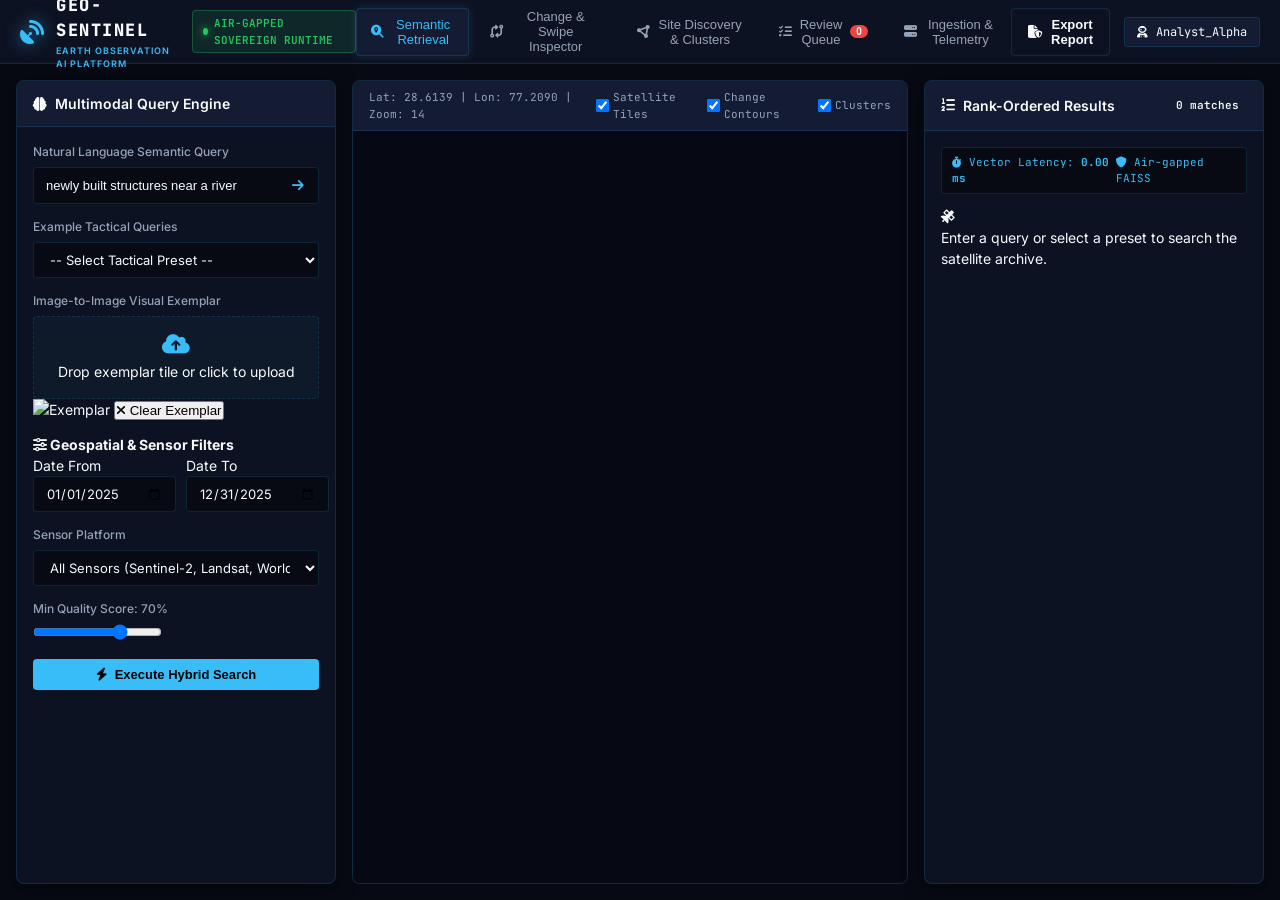
==== frontend/index.html @ 3ea92f7c "under preview" ====
<!DOCTYPE html>
<html lang="en">
<head>
    <meta charset="UTF-8">
    <meta name="viewport" content="width=device-width, initial-scale=1.0">
    <title>GEO-SENTINEL | Sovereign Geospatial Semantic Intelligence & Multi-Temporal Change Platform</title>
    
    <!-- Google Fonts -->
    <link rel="preconnect" href="https://fonts.googleapis.com">
    <link rel="preconnect" href="https://fonts.gstatic.com" crossorigin>
    <link href="https://fonts.googleapis.com/css2?family=Inter:wght@300;400;500;600;700;800&family=JetBrains+Mono:wght@400;500;600;700&display=swap" rel="stylesheet">
    
    <!-- Leaflet CSS -->
    <link rel="stylesheet" href="https://unpkg.com/leaflet@1.9.4/dist/leaflet.css" />
    
    <!-- FontAwesome Icons -->
    <link rel="stylesheet" href="https://cdnjs.cloudflare.com/ajax/libs/font-awesome/6.4.0/css/all.min.css" />
    
    <!-- Custom CSS -->
    <link rel="stylesheet" href="/frontend/styles.css">
</head>
<body class="dark-theme">
    <!-- Top Tactical Navigation Bar -->
    <header class="tactical-header">
        <div class="header-left">
            <div class="brand-logo">
                <i class="fa-solid fa-satellite-dish logo-icon"></i>
                <div class="brand-text">
                    <span class="brand-title">GEO-SENTINEL</span>
                    <span class="brand-subtitle">EARTH OBSERVATION AI PLATFORM</span>
                </div>
            </div>
            <div class="sovereignty-badge">
                <span class="status-dot pulsing"></span>
                <span class="badge-text">AIR-GAPPED SOVEREIGN RUNTIME</span>
            </div>
        </div>

        <!-- Navigation Tabs -->
        <nav class="tactical-nav">
            <button class="nav-tab active" data-tab="search-view">
                <i class="fa-solid fa-magnifying-glass-location"></i> Semantic Retrieval
            </button>
            <button class="nav-tab" data-tab="swipe-view">
                <i class="fa-solid fa-code-compare"></i> Change & Swipe Inspector
            </button>
            <button class="nav-tab" data-tab="discovery-view">
                <i class="fa-solid fa-circle-nodes"></i> Site Discovery & Clusters
            </button>
            <button class="nav-tab" data-tab="queue-view">
                <i class="fa-solid fa-list-check"></i> Review Queue <span class="queue-counter" id="badge-queue-count">0</span>
            </button>
            <button class="nav-tab" data-tab="system-view">
                <i class="fa-solid fa-server"></i> Ingestion & Telemetry
            </button>
        </nav>

        <div class="header-right">
            <button class="btn btn-outline" id="btn-export-report">
                <i class="fa-solid fa-file-shield"></i> Export Report
            </button>
            <div class="analyst-pill">
                <i class="fa-solid fa-user-astronaut"></i>
                <span id="header-analyst-id">Analyst_Alpha</span>
            </div>
        </div>
    </header>

    <!-- Main Container -->
    <main class="main-content">
        
        <!-- VIEW 1: SEMANTIC & MULTIMODAL RETRIEVAL -->
        <section id="search-view" class="view-panel active">
            <div class="view-grid">
                <!-- Left Control Sidebar -->
                <aside class="sidebar-panel">
                    <div class="panel-card">
                        <div class="card-header">
                            <h3><i class="fa-solid fa-brain"></i> Multimodal Query Engine</h3>
                        </div>
                        <div class="card-body">
                            <!-- Natural Language Search Input -->
                            <div class="form-group">
                                <label for="semantic-query-input">Natural Language Semantic Query</label>
                                <div class="search-input-wrapper">
                                    <input type="text" id="semantic-query-input" placeholder="e.g. newly built structures near a river..." value="newly built structures near a river">
                                    <button class="btn-icon" id="btn-execute-search" title="Execute Semantic Search">
                                        <i class="fa-solid fa-arrow-right"></i>
                                    </button>
                                </div>
                            </div>

                            <!-- Query Presets -->
                            <div class="form-group">
                                <label>Example Tactical Queries</label>
                                <select id="query-presets" class="form-select">
                                    <option value="" disabled selected>-- Select Tactical Preset --</option>
                                    <option value="newly built structures near a river">Newly built structures near a river</option>
                                    <option value="large vehicle concentrations on open ground">Large vehicle concentrations on open ground</option>
                                    <option value="deforestation and clear-cut timber logging">Deforestation and clear-cut timber logging</option>
                                    <option value="flood water inundation and river expansion">Flood water inundation and river expansion</option>
                                    <option value="airport runway expansion and transport logistics">Airport runway expansion and transport logistics</option>
                                    <option value="industrial storage warehouses with paved roads">Industrial storage warehouses with paved roads</option>
                                </select>
                            </div>

                            <!-- Image-to-Image Visual Search Upload -->
                            <div class="form-group">
                                <label>Image-to-Image Visual Exemplar</label>
                                <div class="dropzone" id="visual-search-dropzone">
                                    <i class="fa-solid fa-cloud-arrow-up drop-icon"></i>
                                    <p>Drop exemplar tile or click to upload</p>
                                    <input type="file" id="visual-file-input" accept="image/*" style="display:none;">
                                </div>
                                <div id="exemplar-preview-container" class="preview-hidden">
                                    <img id="exemplar-preview-img" src="" alt="Exemplar">
                                    <button class="btn-link" id="btn-clear-exemplar"><i class="fa-solid fa-xmark"></i> Clear Exemplar</button>
                                </div>
                            </div>

                            <!-- Filters Accordion -->
                            <div class="filter-section">
                                <h4><i class="fa-solid fa-sliders"></i> Geospatial & Sensor Filters</h4>
                                
                                <div class="form-group-row">
                                    <div>
                                        <label for="date-start">Date From</label>
                                        <input type="date" id="date-start" class="form-control" value="2025-01-01">
                                    </div>
                                    <div>
                                        <label for="date-end">Date To</label>
                                        <input type="date" id="date-end" class="form-control" value="2025-12-31">
                                    </div>
                                </div>

                                <div class="form-group">
                                    <label for="sensor-filter">Sensor Platform</label>
                                    <select id="sensor-filter" class="form-select">
                                        <option value="">All Sensors (Sentinel-2, Landsat, WorldView)</option>
                                        <option value="Sentinel-2">Sentinel-2 MSI (10m Multi-spectral)</option>
                                        <option value="Landsat">Landsat-8/9 OLI</option>
                                        <option value="WorldView">WorldView-3 (High-Res Optical)</option>
                                    </select>
                                </div>

                                <div class="form-group">
                                    <label for="min-quality-slider">Min Quality Score: <span id="quality-val-display">70%</span></label>
                                    <input type="range" id="min-quality-slider" min="0" max="100" value="70" class="range-slider">
                                </div>
                            </div>

                            <button class="btn btn-primary btn-block" id="btn-run-search-main">
                                <i class="fa-solid fa-bolt"></i> Execute Hybrid Search
                            </button>
                        </div>
                    </div>
                </aside>

                <!-- Center Map View -->
                <div class="map-container-panel">
                    <div class="map-header-bar">
                        <div class="map-coords-info">
                            <span id="map-cursor-coords">Lat: 28.6139 | Lon: 77.2090 | Zoom: 14</span>
                        </div>
                        <div class="map-layer-controls">
                            <label><input type="checkbox" id="layer-toggle-tiles" checked> Satellite Tiles</label>
                            <label><input type="checkbox" id="layer-toggle-changes" checked> Change Contours</label>
                            <label><input type="checkbox" id="layer-toggle-clusters" checked> Clusters</label>
                        </div>
                    </div>
                    <div id="tactical-map" class="map-canvas"></div>
                </div>

                <!-- Right Results Grid Panel -->
                <aside class="results-panel">
                    <div class="panel-card">
                        <div class="card-header flex-between">
                            <h3><i class="fa-solid fa-list-ol"></i> Rank-Ordered Results</h3>
                            <span class="badge" id="results-count-badge">0 matches</span>
                        </div>
                        <div class="card-body">
                            <div class="telemetry-bar">
                                <span><i class="fa-solid fa-stopwatch"></i> Vector Latency: <strong id="search-latency-display">0.00 ms</strong></span>
                                <span><i class="fa-solid fa-shield"></i> Air-gapped FAISS</span>
                            </div>
                            <div class="results-grid-container" id="search-results-list">
                                <div class="empty-state">
                                    <i class="fa-solid fa-satellite empty-icon"></i>
                                    <p>Enter a query or select a preset to search the satellite archive.</p>
                                </div>
                            </div>
                        </div>
                    </div>
                </aside>
            </div>
        </section>

        <!-- VIEW 2: MULTI-TEMPORAL CHANGE & SWIPE INSPECTOR -->
        <section id="swipe-view" class="view-panel">
            <div class="swipe-dashboard-grid">
                <!-- Left Controls -->
                <div class="swipe-controls-sidebar">
                    <div class="panel-card">
                        <div class="card-header">
                            <h3><i class="fa-solid fa-timeline"></i> Change Analysis Configuration</h3>
                        </div>
                        <div class="card-body">
                            <div class="form-group">
                                <label for="scenario-selector">Scenario / AOI Target</label>
                                <select id="scenario-selector" class="form-select">
                                    <option value="scene_urban_river" selected>Riverfront Urban Construction (Delhi Sector)</option>
                                    <option value="scene_forest_clearance">Forest Clearance & Deforestation (Bravo Sector)</option>
                                    <option value="scene_water_inundation">Reservoir Inundation & Flood (Charlie Sector)</option>
                                    <option value="scene_airfield_transport">Airfield Logistics Expansion (Delta Sector)</option>
                                </select>
                            </div>

                            <div class="form-group-row">
                                <div>
                                    <label for="select-t1-date">Baseline Date (T1)</label>
                                    <select id="select-t1-date" class="form-select"></select>
                                </div>
                                <div>
                                    <label for="select-t2-date">Target Date (T2)</label>
                                    <select id="select-t2-date" class="form-select"></select>
                                </div>
                            </div>

                            <!-- Layer Visualization Mode -->
                            <div class="form-group">
                                <label>Comparison Visual Mode</label>
                                <div class="btn-group-toggle" id="visual-mode-toggle">
                                    <button class="btn-toggle active" data-mode="swipe"><i class="fa-solid fa-arrows-left-right"></i> Curtain Swipe</button>
                                    <button class="btn-toggle" data-mode="diff"><i class="fa-solid fa-fire"></i> Heatmap Diff</button>
                                    <button class="btn-toggle" data-mode="nir"><i class="fa-solid fa-leaf"></i> False Color NIR</button>
                                    <button class="btn-toggle" data-mode="qa"><i class="fa-solid fa-cloud"></i> QA Cloud Mask</button>
                                </div>
                            </div>

                            <button class="btn btn-primary btn-block" id="btn-execute-change-analysis">
                                <i class="fa-solid fa-microchip"></i> Run Multi-Temporal Analysis
                            </button>

                            <!-- Change Diagnosis Card -->
                            <div class="change-diagnosis-box" id="change-diagnosis-container">
                                <h4><i class="fa-solid fa-triangle-exclamation"></i> Change Intelligence</h4>
                                <div class="diag-row">
                                    <span>Classification:</span>
                                    <strong id="diag-change-type" class="highlight-text">Construction / Built-up</strong>
                                </div>
                                <div class="diag-row">
                                    <span>Severity:</span>
                                    <span id="diag-severity" class="severity-badge badge-high">High</span>
                                </div>
                                <div class="diag-row">
                                    <span>Confidence Score:</span>
                                    <strong id="diag-confidence">94.2%</strong>
                                </div>
                                <div class="diag-row">
                                    <span>Earliest Observation (T*):</span>
                                    <strong id="diag-earliest-date" class="accent-text">2025-04-15</strong>
                                </div>
                                <div class="diag-row">
                                    <span>Quality Factor:</span>
                                    <span id="diag-quality-factor">0.98 (Cloud-Free)</span>
                                </div>
                            </div>

                            <!-- Triage Action Box -->
                            <div class="triage-action-box">
                                <h4><i class="fa-solid fa-gavel"></i> Analyst Triage & Audit Decision</h4>
                                <textarea id="analyst-notes-input" placeholder="Enter operational notes or justification..." rows="2" class="form-control"></textarea>
                                <div class="triage-btn-group">
                                    <button class="btn btn-success" id="btn-triage-confirm"><i class="fa-solid fa-check"></i> Confirm Change</button>
                                    <button class="btn btn-danger" id="btn-triage-reject"><i class="fa-solid fa-xmark"></i> Reject False Alarm</button>
                                    <button class="btn btn-warning" id="btn-triage-flag"><i class="fa-solid fa-flag"></i> Flag Follow-up</button>
                                </div>
                            </div>
                        </div>
                    </div>
                </div>

                <!-- Center Split Swipe Canvas -->
                <div class="swipe-viewport-panel">
                    <div class="swipe-canvas-container" id="swipe-container">
                        <!-- Before Image Layer -->
                        <div class="image-layer layer-before">
                            <img id="img-before" src="" alt="Before Acquisition (T1)">
                            <div class="layer-label label-top-left">
                                <span class="badge badge-info">BEFORE: <strong id="lbl-t1-date">T1</strong></span>
                            </div>
                        </div>
                        <!-- After Image Layer (Clipped by slider) -->
                        <div class="image-layer layer-after" id="layer-after-clipped">
                            <img id="img-after" src="" alt="After Acquisition (T2)">
                            <div class="layer-label label-top-right">
                                <span class="badge badge-warning">AFTER: <strong id="lbl-t2-date">T2</strong></span>
                            </div>
                        </div>
                        <!-- Heatmap Overlay Layer -->
                        <div class="image-layer layer-overlay-heatmap" id="layer-overlay-heatmap" style="display:none;">
                            <img id="img-heatmap-overlay" src="" alt="Difference Heatmap">
                        </div>
                        <!-- Draggable Swipe Divider Bar -->
                        <div class="swipe-divider" id="swipe-divider">
                            <div class="swipe-handle"><i class="fa-solid fa-arrows-left-right"></i></div>
                        </div>
                    </div>

                    <!-- Temporal Time-Series Playback Bar -->
                    <div class="temporal-timeline-bar">
                        <div class="timeline-controls">
                            <button class="btn-icon" id="btn-play-timeline" title="Play Time-Series Animation"><i class="fa-solid fa-play"></i></button>
                            <button class="btn-icon" id="btn-reset-timeline" title="Reset Timeline"><i class="fa-solid fa-rotate-left"></i></button>
                            <span class="timeline-step-indicator" id="timeline-step-label">Observation 1 of 4</span>
                        </div>
                        <div class="timeline-scrubber-wrapper">
                            <input type="range" id="timeline-scrubber" min="0" max="3" value="0" class="timeline-slider">
                            <div class="timeline-markers" id="timeline-markers-container">
                                <!-- Dynamic date markers with onset highlight -->
                            </div>
                        </div>
                    </div>

                    <!-- Onset Trajectory Graph Canvas -->
                    <div class="onset-graph-card">
                        <div class="card-header flex-between">
                            <h4><i class="fa-solid fa-chart-line"></i> Earliest Usable Observation Statistical Trajectory (T*)</h4>
                            <span class="badge badge-outline" id="trajectory-status-badge">Onset Confirmed</span>
                        </div>
                        <div class="onset-canvas-box">
                            <canvas id="onset-chart" height="120"></canvas>
                        </div>
                    </div>
                </div>
            </div>
        </section>

        <!-- VIEW 3: DISCOVERY & EMBEDDING CLUSTERING -->
        <section id="discovery-view" class="view-panel">
            <div class="discovery-grid">
                <!-- Left 2D UMAP Semantic Scatter -->
                <div class="cluster-canvas-card">
                    <div class="card-header flex-between">
                        <h3><i class="fa-solid fa-chart-pie"></i> 2D Latent Semantic Embedding Space (UMAP/PCA)</h3>
                        <div class="cluster-legend-pills" id="cluster-legend-list">
                            <!-- Dynamic cluster badges -->
                        </div>
                    </div>
                    <div class="card-body relative-box">
                        <canvas id="cluster-scatter-canvas" class="scatter-canvas"></canvas>
                        <div id="scatter-tooltip" class="scatter-tooltip" style="display:none;"></div>
                    </div>
                </div>

                <!-- Right Cluster Drilldown & Find Similar -->
                <div class="cluster-drilldown-card">
                    <div class="card-header">
                        <h3><i class="fa-solid fa-compass"></i> Site Discovery & Exemplar Inspector</h3>
                    </div>
                    <div class="card-body">
                        <div class="form-group">
                            <p class="helper-text">Click any point in the 2D embedding space or select an exemplar below to discover all identical facilities/patterns across the AOI without manual queries.</p>
                        </div>
                        <div class="exemplars-grid" id="cluster-exemplars-list">
                            <!-- Populated dynamically -->
                        </div>
                        <div class="similar-sites-container">
                            <h4><i class="fa-solid fa-clone"></i> Matched Counterpart Sites Across Region</h4>
                            <div class="similar-sites-grid" id="similar-sites-results">
                                <div class="empty-state">
                                    <p>Select a site to inspect comparable geospatial patterns.</p>
                                </div>
                            </div>
                        </div>
                    </div>
                </div>
            </div>
        </section>

        <!-- VIEW 4: RANKED REVIEW QUEUE -->
        <section id="queue-view" class="view-panel">
            <div class="queue-panel-container">
                <div class="card-header flex-between">
                    <div>
                        <h2><i class="fa-solid fa-list-check"></i> Prioritized Intelligence Review Queue</h2>
                        <p class="subtitle">Ranked by change severity, confidence score, and statistical onset verification.</p>
                    </div>
                    <div class="queue-filter-controls">
                        <select id="queue-filter-status" class="form-select">
                            <option value="">All Triage Statuses</option>
                            <option value="unreviewed" selected>Unreviewed (Pending)</option>
                            <option value="confirmed">Confirmed Valid</option>
                            <option value="rejected">Rejected False Alarms</option>
                            <option value="flagged">Flagged for Follow-up</option>
                        </select>
                        <select id="queue-filter-severity" class="form-select">
                            <option value="">All Severities</option>
                            <option value="High">High Severity</option>
                            <option value="Medium">Medium Severity</option>
                            <option value="Low">Low Severity</option>
                        </select>
                    </div>
                </div>

                <div class="card-body">
                    <div class="active-learning-banner">
                        <div class="al-text">
                            <i class="fa-solid fa-brain"></i>
                            <span>Active Learning Feedback Loop: Weights dynamically update as analyst confirms or rejects candidate alerts.</span>
                        </div>
                        <div class="al-weights" id="live-active-learning-weights">
                            <span>Semantic: <strong>70%</strong></span>
                            <span>Quality QA: <strong>15%</strong></span>
                            <span>Spatial: <strong>15%</strong></span>
                        </div>
                    </div>

                    <div class="table-responsive">
                        <table class="tactical-table">
                            <thead>
                                <tr>
                                    <th>Change ID</th>
                                    <th>Preview / Diff</th>
                                    <th>Change Classification</th>
                                    <th>Severity</th>
                                    <th>Confidence</th>
                                    <th>Onset Date (T*)</th>
                                    <th>Coordinates</th>
                                    <th>Triage Status</th>
                                    <th>Actions</th>
                                </tr>
                            </thead>
                            <tbody id="queue-table-body">
                                <!-- Populated dynamically -->
                            </tbody>
                        </table>
                    </div>
                </div>
            </div>
        </section>

        <!-- VIEW 5: INGESTION & SYSTEM TELEMETRY -->
        <section id="system-view" class="view-panel">
            <div class="system-dashboard-grid">
                <!-- Telemetry Metrics Cards -->
                <div class="telemetry-cards-row">
                    <div class="metric-card">
                        <i class="fa-solid fa-images metric-icon"></i>
                        <div class="metric-data">
                            <span class="metric-val" id="metric-scenes-count">16</span>
                            <span class="metric-lbl">Indexed GeoTIFF Scenes</span>
                        </div>
                    </div>
                    <div class="metric-card">
                        <i class="fa-solid fa-vector-square metric-icon"></i>
                        <div class="metric-data">
                            <span class="metric-val" id="metric-tiles-count">64</span>
                            <span class="metric-lbl">Georeferenced Vector Tiles</span>
                        </div>
                    </div>
                    <div class="metric-card">
                        <i class="fa-solid fa-gauge-high metric-icon"></i>
                        <div class="metric-data">
                            <span class="metric-val" id="metric-vector-latency">0.42 ms</span>
                            <span class="metric-lbl">Vector Query Latency</span>
                        </div>
                    </div>
                    <div class="metric-card">
                        <i class="fa-solid fa-hard-drive metric-icon"></i>
                        <div class="metric-data">
                            <span class="metric-val" id="metric-storage-footprint">18.4 MB</span>
                            <span class="metric-lbl">Archive Storage Footprint</span>
                        </div>
                    </div>
                </div>

                <!-- Incremental Ingestion Card -->
                <div class="ingestion-upload-card">
                    <div class="card-header">
                        <h3><i class="fa-solid fa-file-import"></i> Incremental GeoTIFF / COG Ingestion Engine</h3>
                    </div>
                    <div class="card-body">
                        <p class="helper-text">Fulfills Capability 2.2.6: Ingests new satellite passes incrementally without stopping the service or rebuilding the FAISS index.</p>
                        
                        <form id="incremental-ingest-form" class="ingest-form">
                            <div class="form-group-row">
                                <div>
                                    <label for="ingest-scene-id">Scene Identifier</label>
                                    <input type="text" id="ingest-scene-id" class="form-control" placeholder="e.g. scene_coastal_surveillance_1" required>
                                </div>
                                <div>
                                    <label for="ingest-acq-date">Acquisition Date</label>
                                    <input type="date" id="ingest-acq-date" class="form-control" value="2025-12-01" required>
                                </div>
                                <div>
                                    <label for="ingest-sensor">Sensor Platform</label>
                                    <select id="ingest-sensor" class="form-select">
                                        <option value="Sentinel-2 MSI">Sentinel-2 MSI</option>
                                        <option value="Landsat-9 OLI">Landsat-9 OLI</option>
                                        <option value="WorldView-3">WorldView-3 Optical</option>
                                    </select>
                                </div>
                            </div>

                            <div class="form-group">
                                <label>Upload GeoTIFF / Cloud Optimized GeoTIFF (.tif / .tiff)</label>
                                <div class="dropzone" id="ingest-dropzone">
                                    <i class="fa-solid fa-cloud-arrow-up drop-icon"></i>
                                    <p id="ingest-filename-display">Select GeoTIFF raster file or drag and drop here</p>
                                    <input type="file" id="ingest-file-input" accept=".tif,.tiff" style="display:none;" required>
                                </div>
                            </div>

                            <button type="submit" class="btn btn-primary" id="btn-submit-ingest">
                                <i class="fa-solid fa-arrow-up-from-bracket"></i> Ingest & Index Incrementally
                            </button>
                        </form>

                        <div id="ingest-progress-container" class="ingest-progress-box" style="display:none;">
                            <div class="progress-bar-wrapper">
                                <div class="progress-bar-fill" id="ingest-progress-fill"></div>
                            </div>
                            <p id="ingest-status-text">Parsing GeoTIFF affine transform and extracting 512-dim embeddings...</p>
                        </div>
                    </div>
                </div>

                <!-- Provenance & STAC Inspector -->
                <div class="provenance-viewer-card">
                    <div class="card-header">
                        <h3><i class="fa-solid fa-fingerprint"></i> STAC Item Metadata & Geospatial Provenance Viewer</h3>
                    </div>
                    <div class="card-body">
                        <pre id="stac-json-preview" class="code-box">Select an entity to view cryptographic SHA-256 lineage and STAC item metadata.</pre>
                    </div>
                </div>
            </div>
        </section>

    </main>

    <!-- Export Intelligence Report Modal -->
    <div class="modal-backdrop" id="export-report-modal" style="display:none;">
        <div class="modal-window">
            <div class="modal-header flex-between">
                <h3><i class="fa-solid fa-file-shield"></i> Geospatial Intelligence Assessment Report</h3>
                <button class="btn-icon" id="btn-close-modal"><i class="fa-solid fa-xmark"></i></button>
            </div>
            <div class="modal-body">
                <div id="modal-report-content" class="markdown-rendered-view"></div>
            </div>
            <div class="modal-footer flex-between">
                <span class="provenance-tag"><i class="fa-solid fa-lock"></i> 100% On-Premises Cryptographic Attestation</span>
                <button class="btn btn-primary" id="btn-download-pdf-report"><i class="fa-solid fa-download"></i> Download Report (PDF/Markdown)</button>
            </div>
        </div>
    </div>

    <!-- Scripts -->
    <script src="https://unpkg.com/leaflet@1.9.4/dist/leaflet.js"></script>
    <script src="https://cdn.jsdelivr.net/npm/chart.js"></script>
    <script src="/frontend/components/map_view.js"></script>
    <script src="/frontend/components/swipe_inspector.js"></script>
    <script src="/frontend/components/search_panel.js"></script>
    <script src="/frontend/components/cluster_explorer.js"></script>
    <script src="/frontend/components/review_queue.js"></script>
    <script src="/frontend/components/system_monitor.js"></script>
    <script src="/frontend/app.js"></script>
</body>
</html>
---- frontend/styles.css ----
/* ==========================================================================
   GEO-SENTINEL Tactical Design System
   Sovereign Geospatial Intelligence UI
   ========================================================================== */

:root {
    --bg-primary: #070a13;
    --bg-secondary: #0d1222;
    --bg-surface: #141c33;
    --bg-surface-hover: #1b2545;
    --border-color: rgba(56, 189, 248, 0.15);
    --border-color-focus: #38bdf8;
    
    --text-primary: #f8fafc;
    --text-secondary: #94a3b8;
    --text-muted: #64748b;
    
    --accent-blue: #38bdf8;
    --accent-cyan: #06b6d4;
    --accent-green: #22c55e;
    --accent-amber: #f59e0b;
    --accent-red: #ef4444;
    --accent-purple: #a855f7;

    --font-main: 'Inter', -apple-system, BlinkMacSystemFont, sans-serif;
    --font-mono: 'JetBrains Mono', monospace;
    
    --header-height: 64px;
    --shadow-subtle: 0 4px 20px rgba(0, 0, 0, 0.5);
    --shadow-glow: 0 0 15px rgba(56, 189, 248, 0.25);
    --radius-sm: 4px;
    --radius-md: 8px;
    --radius-lg: 12px;
}

* {
    box-sizing: border-box;
    margin: 0;
    padding: 0;
}

body.dark-theme {
    background-color: var(--bg-primary);
    color: var(--text-primary);
    font-family: var(--font-main);
    font-size: 14px;
    line-height: 1.5;
    overflow-x: hidden;
    min-height: 100vh;
}

/* ==========================================================================
   Tactical Header
   ========================================================================== */
.tactical-header {
    height: var(--header-height);
    background-color: var(--bg-secondary);
    border-bottom: 1px solid var(--border-color);
    display: flex;
    align-items: center;
    justify-content: space-between;
    padding: 0 20px;
    position: sticky;
    top: 0;
    z-index: 1000;
}

.header-left {
    display: flex;
    align-items: center;
    gap: 20px;
}

.brand-logo {
    display: flex;
    align-items: center;
    gap: 12px;
}

.logo-icon {
    font-size: 24px;
    color: var(--accent-blue);
    filter: drop-shadow(0 0 8px rgba(56, 189, 248, 0.6));
}

.brand-text {
    display: flex;
    flex-direction: column;
}

.brand-title {
    font-family: var(--font-mono);
    font-weight: 800;
    font-size: 17px;
    letter-spacing: 1.5px;
    color: var(--text-primary);
}

.brand-subtitle {
    font-size: 9px;
    font-weight: 600;
    letter-spacing: 1px;
    color: var(--accent-blue);
}

.sovereignty-badge {
    background: rgba(34, 197, 94, 0.12);
    border: 1px solid rgba(34, 197, 94, 0.3);
    padding: 4px 10px;
    border-radius: var(--radius-sm);
    display: flex;
    align-items: center;
    gap: 6px;
    font-family: var(--font-mono);
    font-size: 11px;
    font-weight: 600;
    color: var(--accent-green);
}

.status-dot {
    width: 7px;
    height: 7px;
    border-radius: 50%;
    background-color: var(--accent-green);
}

.status-dot.pulsing {
    box-shadow: 0 0 8px var(--accent-green);
    animation: pulseGlow 2s infinite ease-in-out;
}

@keyframes pulseGlow {
    0%, 100% { transform: scale(1); opacity: 1; }
    50% { transform: scale(1.3); opacity: 0.6; }
}

.tactical-nav {
    display: flex;
    align-items: center;
    gap: 6px;
}

.nav-tab {
    background: transparent;
    border: 1px solid transparent;
    color: var(--text-secondary);
    padding: 8px 14px;
    border-radius: var(--radius-sm);
    font-size: 13px;
    font-weight: 500;
    cursor: pointer;
    display: flex;
    align-items: center;
    gap: 8px;
    transition: all 0.2s ease;
}

.nav-tab:hover {
    color: var(--text-primary);
    background-color: rgba(255, 255, 255, 0.05);
}

.nav-tab.active {
    color: var(--accent-blue);
    background-color: var(--bg-surface);
    border-color: var(--border-color);
    box-shadow: 0 0 10px rgba(56, 189, 248, 0.15);
}

.queue-counter {
    background: var(--accent-red);
    color: #fff;
    font-size: 10px;
    font-weight: 700;
    padding: 1px 6px;
    border-radius: 10px;
}

.header-right {
    display: flex;
    align-items: center;
    gap: 14px;
}

.analyst-pill {
    background: var(--bg-surface);
    border: 1px solid var(--border-color);
    padding: 5px 12px;
    border-radius: var(--radius-sm);
    font-family: var(--font-mono);
    font-size: 12px;
    color: var(--text-primary);
    display: flex;
    align-items: center;
    gap: 8px;
}

/* ==========================================================================
   Main Layout & View Panels
   ========================================================================== */
.main-content {
    padding: 16px;
    height: calc(100vh - var(--header-height));
    overflow-y: auto;
}

.view-panel {
    display: none;
    height: 100%;
}

.view-panel.active {
    display: block;
}

/* View 1 Grid */
.view-grid {
    display: grid;
    grid-template-columns: 320px 1fr 340px;
    gap: 16px;
    height: calc(100vh - var(--header-height) - 32px);
}

/* ==========================================================================
   Cards & Panels
   ========================================================================== */
.panel-card {
    background: var(--bg-secondary);
    border: 1px solid var(--border-color);
    border-radius: var(--radius-md);
    display: flex;
    flex-direction: column;
    height: 100%;
    box-shadow: var(--shadow-subtle);
    overflow: hidden;
}

.card-header {
    background: var(--bg-surface);
    padding: 12px 16px;
    border-bottom: 1px solid var(--border-color);
    display: flex;
    align-items: center;
    gap: 8px;
}

.card-header h3, .card-header h4 {
    font-size: 14px;
    font-weight: 600;
    color: var(--text-primary);
    display: flex;
    align-items: center;
    gap: 8px;
}

.card-body {
    padding: 16px;
    overflow-y: auto;
    flex: 1;
}

.flex-between {
    display: flex;
    align-items: center;
    justify-content: space-between;
}

/* ==========================================================================
   Forms & Controls
   ========================================================================== */
.form-group {
    margin-bottom: 14px;
}

.form-group label {
    display: block;
    font-size: 12px;
    font-weight: 500;
    color: var(--text-secondary);
    margin-bottom: 6px;
}

.form-group-row {
    display: grid;
    grid-template-columns: 1fr 1fr;
    gap: 10px;
    margin-bottom: 14px;
}

.form-control, .form-select {
    width: 100%;
    background: var(--bg-primary);
    border: 1px solid var(--border-color);
    color: var(--text-primary);
    padding: 8px 12px;
    border-radius: var(--radius-sm);
    font-size: 13px;
    font-family: var(--font-main);
    outline: none;
    transition: border-color 0.2s;
}

.form-control:focus, .form-select:focus {
    border-color: var(--accent-blue);
    box-shadow: 0 0 8px rgba(56, 189, 248, 0.3);
}

.search-input-wrapper {
    display: flex;
    align-items: center;
    background: var(--bg-primary);
    border: 1px solid var(--border-color);
    border-radius: var(--radius-sm);
    overflow: hidden;
}

.search-input-wrapper input {
    flex: 1;
    background: transparent;
    border: none;
    padding: 10px 12px;
    color: var(--text-primary);
    font-size: 13px;
    outline: none;
}

.btn-icon {
    background: transparent;
    border: none;
    color: var(--accent-blue);
    padding: 10px 14px;
    cursor: pointer;
    transition: color 0.2s;
}

.btn-icon:hover {
    color: #fff;
}

/* Buttons */
.btn {
    padding: 8px 16px;
    border-radius: var(--radius-sm);
    font-size: 13px;
    font-weight: 600;
    cursor: pointer;
    display: inline-flex;
    align-items: center;
    justify-content: center;
    gap: 8px;
    transition: all 0.2s ease;
    border: none;
}

.btn-primary {
    background: var(--accent-blue);
    color: #000;
}

.btn-primary:hover {
    background: #7dd3fc;
    box-shadow: 0 0 12px rgba(56, 189, 248, 0.4);
}

.btn-outline {
    background: transparent;
    border: 1px solid var(--border-color);
    color: var(--text-primary);
}

.btn-outline:hover {
    background: var(--bg-surface);
    border-color: var(--accent-blue);
}

.btn-success { background: var(--accent-green); color: #000; }
.btn-danger { background: var(--accent-red); color: #fff; }
.btn-warning { background: var(--accent-amber); color: #000; }

.btn-block { width: 100%; }

.dropzone {
    border: 1px dashed var(--border-color);
    background: rgba(56, 189, 248, 0.04);
    border-radius: var(--radius-sm);
    padding: 16px;
    text-align: center;
    cursor: pointer;
    transition: all 0.2s;
}

.dropzone:hover {
    border-color: var(--accent-blue);
    background: rgba(56, 189, 248, 0.08);
}

.drop-icon {
    font-size: 22px;
    color: var(--accent-blue);
    margin-bottom: 6px;
}

/* ==========================================================================
   Map Container
   ========================================================================== */
.map-container-panel {
    background: var(--bg-secondary);
    border: 1px solid var(--border-color);
    border-radius: var(--radius-md);
    overflow: hidden;
    display: flex;
    flex-direction: column;
}

.map-header-bar {
    background: var(--bg-surface);
    padding: 8px 16px;
    border-bottom: 1px solid var(--border-color);
    display: flex;
    align-items: center;
    justify-content: space-between;
    font-family: var(--font-mono);
    font-size: 11px;
    color: var(--text-secondary);
}

.map-layer-controls {
    display: flex;
    gap: 14px;
}

.map-layer-controls label {
    display: flex;
    align-items: center;
    gap: 4px;
    cursor: pointer;
}

.map-canvas {
    flex: 1;
    width: 100%;
    min-height: 400px;
    background-color: #060913;
}

/* ==========================================================================
   Results Grid Panel
   ========================================================================== */
.telemetry-bar {
    display: flex;
    justify-content: space-between;
    padding: 6px 10px;
    background: var(--bg-primary);
    border-radius: var(--radius-sm);
    font-family: var(--font-mono);
    font-size: 11px;
    color: var(--accent-blue);
    margin-bottom: 12px;
    border: 1px solid var(--border-color);
}

.results-grid-container {
    display: flex;
    flex-direction: column;
    gap: 10px;
}

.result-card {
    background: var(--bg-surface);
    border: 1px solid var(--border-color);
    border-radius: var(--radius-sm);
    padding: 10px;
    display: grid;
    grid-template-columns: 80px 1fr;
    gap: 12px;
    cursor: pointer;
    transition: all 0.2s;
}

.result-card:hover {
    border-color: var(--accent-blue);
    transform: translateY(-2px);
    box-shadow: 0 4px 12px rgba(0, 0, 0, 0.4);
}

.result-thumb {
    width: 80px;
    height: 80px;
    object-fit: cover;
    border-radius: var(--radius-sm);
    border: 1px solid var(--border-color);
}

.result-info h4 {
    font-size: 12px;
    font-weight: 600;
    color: var(--text-primary);
    margin-bottom: 4px;
}

.result-meta {
    font-family: var(--font-mono);
    font-size: 11px;
    color: var(--text-secondary);
    display: flex;
    flex-direction: column;
    gap: 2px;
}

.score-badge {
    display: inline-block;
    background: rgba(56, 189, 248, 0.15);
    color: var(--accent-blue);
    font-weight: 700;
    padding: 2px 6px;
    border-radius: var(--radius-sm);
    width: fit-content;
    margin-top: 4px;
}

/* ==========================================================================
   VIEW 2: SPLIT-SCREEN SWIPE INSPECTOR
   ========================================================================== */
.swipe-dashboard-grid {
    display: grid;
    grid-template-columns: 340px 1fr;
    gap: 16px;
    height: calc(100vh - var(--header-height) - 32px);
}

.swipe-viewport-panel {
    display: flex;
    flex-direction: column;
    gap: 12px;
    height: 100%;
}

.swipe-canvas-container {
    position: relative;
    width: 100%;
    flex: 1;
    min-height: 380px;
    background: #000;
    border: 1px solid var(--border-color);
    border-radius: var(--radius-md);
    overflow: hidden;
}

.image-layer {
    position: absolute;
    top: 0;
    left: 0;
    width: 100%;
    height: 100%;
}

.image-layer img {
    width: 100%;
    height: 100%;
    object-fit: contain;
    background: #060913;
}

.layer-after {
    clip-path: inset(0 0 0 50%);
}

.layer-label {
    position: absolute;
    z-index: 10;
}

.label-top-left { top: 12px; left: 12px; }
.label-top-right { top: 12px; right: 12px; }

.badge {
    padding: 4px 8px;
    border-radius: var(--radius-sm);
    font-family: var(--font-mono);
    font-size: 11px;
    font-weight: 600;
}

.badge-info { background: rgba(56, 189, 248, 0.2); color: var(--accent-blue); }
.badge-warning { background: rgba(245, 158, 11, 0.2); color: var(--accent-amber); }
.badge-high { background: rgba(239, 68, 68, 0.2); color: var(--accent-red); border: 1px solid var(--accent-red); }

.swipe-divider {
    position: absolute;
    top: 0;
    bottom: 0;
    left: 50%;
    width: 4px;
    background: var(--accent-blue);
    cursor: ew-resize;
    z-index: 20;
    box-shadow: 0 0 10px rgba(56, 189, 248, 0.8);
}

.swipe-handle {
    position: absolute;
    top: 50%;
    left: 50%;
    transform: translate(-50%, -50%);
    width: 32px;
    height: 32px;
    background: var(--accent-blue);
    color: #000;
    border-radius: 50%;
    display: flex;
    align-items: center;
    justify-content: center;
    font-size: 13px;
    box-shadow: 0 0 12px rgba(56, 189, 248, 0.8);
}

/* Temporal Timeline Scrubber */
.temporal-timeline-bar {
    background: var(--bg-secondary);
    border: 1px solid var(--border-color);
    border-radius: var(--radius-md);
    padding: 10px 16px;
    display: flex;
    align-items: center;
    gap: 16px;
}

.timeline-controls {
    display: flex;
    align-items: center;
    gap: 8px;
}

.timeline-step-indicator {
    font-family: var(--font-mono);
    font-size: 12px;
    color: var(--accent-blue);
    min-width: 120px;
}

.timeline-scrubber-wrapper {
    flex: 1;
    position: relative;
}

.timeline-slider {
    width: 100%;
    accent-color: var(--accent-blue);
    cursor: pointer;
}

.timeline-markers {
    display: flex;
    justify-content: space-between;
    margin-top: 4px;
    font-family: var(--font-mono);
    font-size: 10px;
    color: var(--text-muted);
}

.onset-marker {
    color: var(--accent-amber);
    font-weight: 700;
}

/* Onset Trajectory Graph */
.onset-graph-card {
    background: var(--bg-secondary);
    border: 1px solid var(--border-color);
    border-radius: var(--radius-md);
    padding: 12px 16px;
}

.onset-canvas-box {
    height: 120px;
    width: 100%;
}

.change-diagnosis-box, .triage-action-box {
    background: var(--bg-primary);
    border: 1px solid var(--border-color);
    border-radius: var(--radius-sm);
    padding: 12px;
    margin-top: 14px;
}

.change-diagnosis-box h4, .triage-action-box h4 {
    font-size: 12px;
    font-weight: 600;
    margin-bottom: 8px;
    color: var(--accent-blue);
}

.diag-row {
    display: flex;
    justify-content: space-between;
    font-size: 12px;
    margin-bottom: 4px;
}

.btn-group-toggle {
    display: grid;
    grid-template-columns: 1fr 1fr;
    gap: 6px;
}

.btn-toggle {
    background: var(--bg-primary);
    border: 1px solid var(--border-color);
    color: var(--text-secondary);
    padding: 6px;
    border-radius: var(--radius-sm);
    font-size: 11px;
    font-weight: 500;
    cursor: pointer;
}

.btn-toggle.active {
    background: var(--accent-blue);
    color: #000;
    font-weight: 700;
}

.triage-btn-group {
    display: flex;
    gap: 6px;
    margin-top: 8px;
}

.triage-btn-group .btn {
    flex: 1;
    font-size: 11px;
    padding: 6px;
}

/* ==========================================================================
   VIEW 3: CLUSTERING & DISCOVERY
   ========================================================================== */
.discovery-grid {
    display: grid;
    grid-template-columns: 1fr 380px;
    gap: 16px;
    height: calc(100vh - var(--header-height) - 32px);
}

.cluster-canvas-card, .cluster-drilldown-card {
    background: var(--bg-secondary);
    border: 1px solid var(--border-color);
    border-radius: var(--radius-md);
    display: flex;
    flex-direction: column;
}

.scatter-canvas {
    width: 100%;
    height: 100%;
    min-height: 450px;
    background: #060913;
    cursor: crosshair;
}

.exemplars-grid {
    display: grid;
    grid-template-columns: repeat(2, 1fr);
    gap: 10px;
    margin-bottom: 16px;
}

.exemplar-card {
    background: var(--bg-surface);
    border: 1px solid var(--border-color);
    border-radius: var(--radius-sm);
    padding: 8px;
    cursor: pointer;
    transition: all 0.2s;
    text-align: center;
}

.exemplar-card:hover {
    border-color: var(--accent-purple);
    transform: translateY(-2px);
}

.exemplar-thumb {
    width: 100%;
    height: 70px;
    object-fit: cover;
    border-radius: var(--radius-sm);
    margin-bottom: 4px;
}

.similar-sites-grid {
    display: grid;
    grid-template-columns: repeat(3, 1fr);
    gap: 8px;
}

.similar-tile-card {
    background: var(--bg-surface);
    border: 1px solid var(--border-color);
    border-radius: var(--radius-sm);
    padding: 6px;
    cursor: pointer;
}

.similar-tile-card img {
    width: 100%;
    height: 60px;
    object-fit: cover;
}

/* ==========================================================================
   VIEW 4: REVIEW QUEUE TABLE
   ========================================================================== */
.tactical-table {
    width: 100%;
    border-collapse: collapse;
    font-size: 13px;
}

.tactical-table th, .tactical-table td {
    padding: 12px 14px;
    border-bottom: 1px solid var(--border-color);
    text-align: left;
}

.tactical-table th {
    background: var(--bg-surface);
    font-family: var(--font-mono);
    font-size: 11px;
    color: var(--accent-blue);
    text-transform: uppercase;
}

.tactical-table tr:hover {
    background: rgba(56, 189, 248, 0.04);
}

.active-learning-banner {
    background: rgba(168, 85, 247, 0.12);
    border: 1px solid rgba(168, 85, 247, 0.3);
    border-radius: var(--radius-sm);
    padding: 10px 14px;
    margin-bottom: 14px;
    display: flex;
    justify-content: space-between;
    align-items: center;
    font-size: 12px;
}

/* ==========================================================================
   VIEW 5: SYSTEM TELEMETRY
   ========================================================================== */
.telemetry-cards-row {
    display: grid;
    grid-template-columns: repeat(4, 1fr);
    gap: 14px;
    margin-bottom: 16px;
}

.metric-card {
    background: var(--bg-secondary);
    border: 1px solid var(--border-color);
    border-radius: var(--radius-md);
    padding: 16px;
    display: flex;
    align-items: center;
    gap: 16px;
}

.metric-icon {
    font-size: 28px;
    color: var(--accent-blue);
}

.metric-val {
    font-family: var(--font-mono);
    font-size: 22px;
    font-weight: 700;
    color: var(--text-primary);
    display: block;
}

.metric-lbl {
    font-size: 11px;
    color: var(--text-secondary);
}

.code-box {
    background: var(--bg-primary);
    border: 1px solid var(--border-color);
    border-radius: var(--radius-sm);
    padding: 12px;
    font-family: var(--font-mono);
    font-size: 12px;
    color: #38bdf8;
    max-height: 250px;
    overflow-y: auto;
}

/* Modal */
.modal-backdrop {
    position: fixed;
    top: 0;
    left: 0;
    width: 100vw;
    height: 100vh;
    background: rgba(0, 0, 0, 0.75);
    backdrop-filter: blur(4px);
    z-index: 2000;
    display: flex;
    align-items: center;
    justify-content: center;
}

.modal-window {
    background: var(--bg-secondary);
    border: 1px solid var(--border-color);
    border-radius: var(--radius-lg);
    width: 750px;
    max-width: 90vw;
    max-height: 85vh;
    display: flex;
    flex-direction: column;
    box-shadow: 0 10px 40px rgba(0, 0, 0, 0.8);
}

.modal-body {
    padding: 20px;
    overflow-y: auto;
    font-size: 13px;
    line-height: 1.6;
}

.modal-footer {
    padding: 14px 20px;
    background: var(--bg-surface);
    border-top: 1px solid var(--border-color);
}
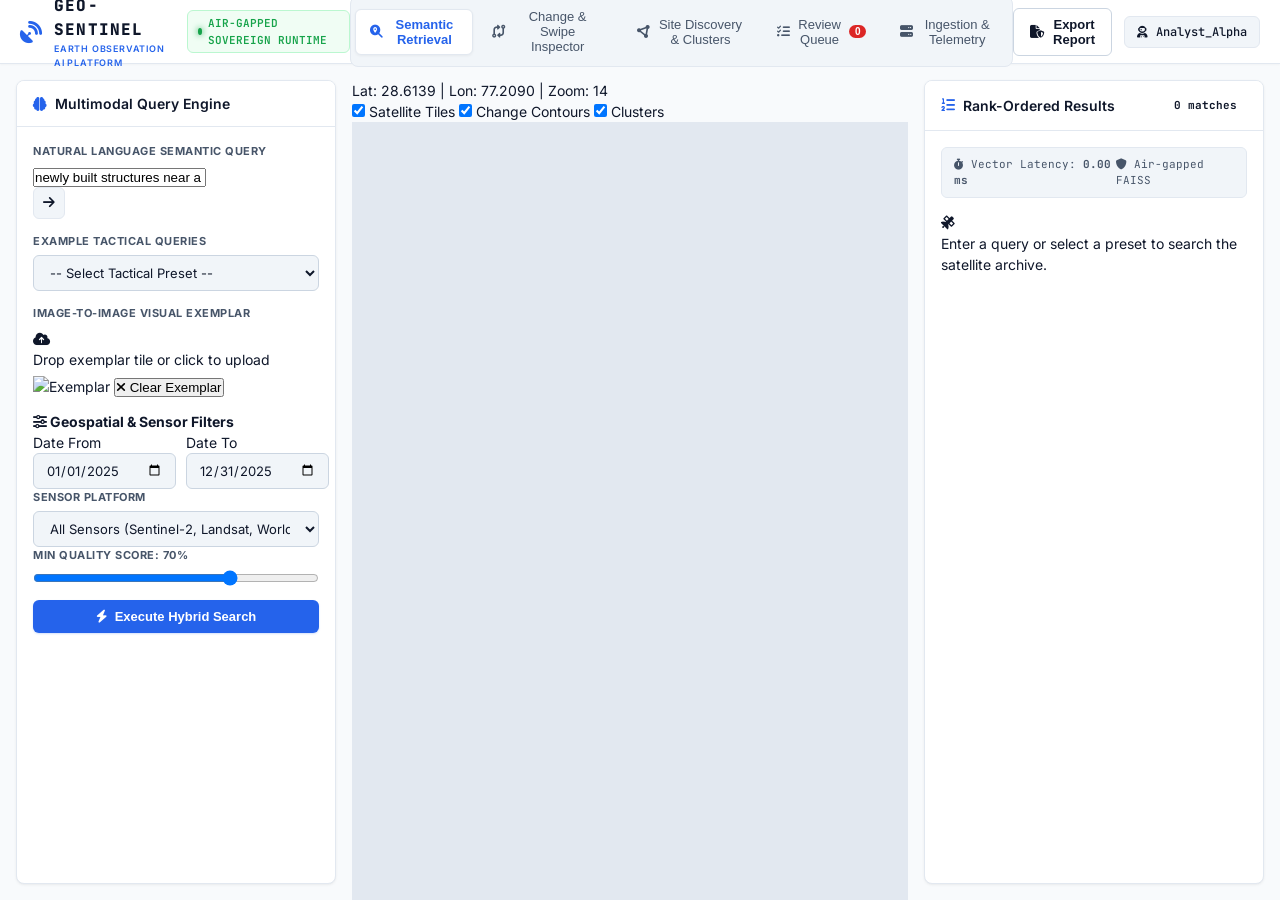
==== commit 9fcf6c25: "images defination" ====
--- a/frontend/index.html
+++ b/frontend/index.html
@@ -19,7 +19,7 @@
     <!-- Custom CSS -->
     <link rel="stylesheet" href="/frontend/styles.css">
 </head>
-<body class="dark-theme">
+<body>
     <!-- Top Tactical Navigation Bar -->
     <header class="tactical-header">
         <div class="header-left">
@@ -231,9 +231,9 @@
                                 <label>Comparison Visual Mode</label>
                                 <div class="btn-group-toggle" id="visual-mode-toggle">
                                     <button class="btn-toggle active" data-mode="swipe"><i class="fa-solid fa-arrows-left-right"></i> Curtain Swipe</button>
+                                    <button class="btn-toggle" data-mode="side-by-side"><i class="fa-solid fa-table-columns"></i> Side-by-Side</button>
                                     <button class="btn-toggle" data-mode="diff"><i class="fa-solid fa-fire"></i> Heatmap Diff</button>
                                     <button class="btn-toggle" data-mode="nir"><i class="fa-solid fa-leaf"></i> False Color NIR</button>
-                                    <button class="btn-toggle" data-mode="qa"><i class="fa-solid fa-cloud"></i> QA Cloud Mask</button>
                                 </div>
                             </div>
 
@@ -280,21 +280,22 @@
                     </div>
                 </div>
 
-                <!-- Center Split Swipe Canvas -->
+                <!-- Center Split Swipe Canvas & Side-by-Side Viewer -->
                 <div class="swipe-viewport-panel">
+                    <!-- MODE 1: Curtain Swipe Canvas -->
                     <div class="swipe-canvas-container" id="swipe-container">
                         <!-- Before Image Layer -->
                         <div class="image-layer layer-before">
                             <img id="img-before" src="" alt="Before Acquisition (T1)">
                             <div class="layer-label label-top-left">
-                                <span class="badge badge-info">BEFORE: <strong id="lbl-t1-date">T1</strong></span>
+                                <span class="badge badge-info">📅 BEFORE: <strong id="lbl-t1-date">T1</strong></span>
                             </div>
                         </div>
                         <!-- After Image Layer (Clipped by slider) -->
                         <div class="image-layer layer-after" id="layer-after-clipped">
                             <img id="img-after" src="" alt="After Acquisition (T2)">
                             <div class="layer-label label-top-right">
-                                <span class="badge badge-warning">AFTER: <strong id="lbl-t2-date">T2</strong></span>
+                                <span class="badge badge-warning">📅 AFTER: <strong id="lbl-t2-date">T2</strong></span>
                             </div>
                         </div>
                         <!-- Heatmap Overlay Layer -->
@@ -304,6 +305,30 @@
                         <!-- Draggable Swipe Divider Bar -->
                         <div class="swipe-divider" id="swipe-divider">
                             <div class="swipe-handle"><i class="fa-solid fa-arrows-left-right"></i></div>
+                        </div>
+                    </div>
+
+                    <!-- MODE 2: Side-by-Side Dual Viewer -->
+                    <div class="side-by-side-container" id="side-by-side-container" style="display:none;">
+                        <div class="side-card">
+                            <div class="side-card-header">
+                                <span><i class="fa-solid fa-clock-rotate-left"></i> Baseline Observation (T1)</span>
+                                <strong id="lbl-side-t1-date" style="color:#2563eb;">2025-01-10</strong>
+                            </div>
+                            <div class="side-img-box">
+                                <img id="img-side-before" src="" alt="Baseline Acquisition" />
+                                <div class="side-img-stamp">PRE-CHANGE BASELINE</div>
+                            </div>
+                        </div>
+                        <div class="side-card">
+                            <div class="side-card-header">
+                                <span><i class="fa-solid fa-satellite"></i> Target Observation (T2)</span>
+                                <strong id="lbl-side-t2-date" style="color:#dc2626;">2025-11-25</strong>
+                            </div>
+                            <div class="side-img-box">
+                                <img id="img-side-after" src="" alt="Target Acquisition" />
+                                <div class="side-img-stamp stamp-alert">DETECTED CHANGE (T*)</div>
+                            </div>
                         </div>
                     </div>
 
@@ -339,17 +364,42 @@
         <!-- VIEW 3: DISCOVERY & EMBEDDING CLUSTERING -->
         <section id="discovery-view" class="view-panel">
             <div class="discovery-grid">
-                <!-- Left 2D UMAP Semantic Scatter -->
+                <!-- Left Main Panel: Visual Cluster Satellite Footprints Grid & 2D Embedding Projection -->
                 <div class="cluster-canvas-card">
-                    <div class="card-header flex-between">
-                        <h3><i class="fa-solid fa-chart-pie"></i> 2D Latent Semantic Embedding Space (UMAP/PCA)</h3>
+                    <div class="card-header flex-between cluster-header-main">
+                        <div class="cluster-title-group">
+                            <h3 id="cluster-section-title"><i class="fa-solid fa-shapes"></i> <span id="cluster-active-heading">Cluster Satellite Archive Footprints</span></h3>
+                            <span class="badge badge-info" id="cluster-tile-count-badge">68 Indexed Sites</span>
+                        </div>
+                        <div class="cluster-view-toggles">
+                            <button class="btn btn-sm btn-primary" id="btn-view-mode-grid" title="Visual Satellite Tiles Grid">
+                                <i class="fa-solid fa-grip"></i> Tile Grid
+                            </button>
+                            <button class="btn btn-sm btn-outline" id="btn-view-mode-scatter" title="2D Latent Semantic Embedding Space (UMAP/PCA)">
+                                <i class="fa-solid fa-chart-pie"></i> 2D Scatter
+                            </button>
+                        </div>
+                    </div>
+                    
+                    <!-- Cluster Categories Filter Bar -->
+                    <div class="cluster-category-bar">
                         <div class="cluster-legend-pills" id="cluster-legend-list">
-                            <!-- Dynamic cluster badges -->
-                        </div>
-                    </div>
-                    <div class="card-body relative-box">
-                        <canvas id="cluster-scatter-canvas" class="scatter-canvas"></canvas>
-                        <div id="scatter-tooltip" class="scatter-tooltip" style="display:none;"></div>
+                            <!-- Dynamic clickable cluster badges -->
+                        </div>
+                    </div>
+
+                    <!-- Main Content Area: Tile Grid Gallery & 2D Canvas -->
+                    <div class="card-body relative-box cluster-main-content">
+                        <!-- 1. Interactive Satellite Tile Grid (Default) -->
+                        <div id="cluster-tiles-gallery" class="cluster-tiles-gallery">
+                            <!-- Populated with satellite tile cards -->
+                        </div>
+
+                        <!-- 2. 2D Scatter Canvas (Toggleable) -->
+                        <div id="cluster-scatter-wrapper" class="cluster-scatter-wrapper" style="display:none;">
+                            <canvas id="cluster-scatter-canvas" class="scatter-canvas"></canvas>
+                            <div id="scatter-tooltip" class="scatter-tooltip" style="display:none;"></div>
+                        </div>
                     </div>
                 </div>
 
@@ -360,7 +410,7 @@
                     </div>
                     <div class="card-body">
                         <div class="form-group">
-                            <p class="helper-text">Click any point in the 2D embedding space or select an exemplar below to discover all identical facilities/patterns across the AOI without manual queries.</p>
+                            <p class="helper-text">Select any cluster category or exemplar below to instantly filter all matching regional satellite footprints and inspect them on the map.</p>
                         </div>
                         <div class="exemplars-grid" id="cluster-exemplars-list">
                             <!-- Populated dynamically -->
@@ -443,6 +493,45 @@
         <!-- VIEW 5: INGESTION & SYSTEM TELEMETRY -->
         <section id="system-view" class="view-panel">
             <div class="system-dashboard-grid">
+                <!-- Operational Workflow Banner for ISRO / DRDO / Defense Intelligence -->
+                <div class="workflow-banner-card" style="grid-column: span 2;">
+                    <div class="workflow-banner-title">
+                        <span><i class="fa-solid fa-satellite-dish"></i> SOVEREIGN AIR-GAPPED SATELLITE INGESTION &amp; INTELLIGENCE PIPELINE</span>
+                        <span class="tag-good">100% On-Premises | Zero Cloud API</span>
+                    </div>
+                    <div class="workflow-steps-flex">
+                        <div class="wf-step">
+                            <i class="fa-solid fa-satellite wf-icon" style="color:#2563eb;"></i>
+                            <strong>1. Raw Satellite Pass</strong>
+                            <span>4-Band GeoTIFF / COG (ISRO/Sentinel)</span>
+                        </div>
+                        <div class="wf-arrow">➔</div>
+                        <div class="wf-step">
+                            <i class="fa-solid fa-scissors wf-icon" style="color:#7c3aed;"></i>
+                            <strong>2. Geospatial Slicing &amp; QA</strong>
+                            <span>Affine Grid + Cloud/Shadow Mask</span>
+                        </div>
+                        <div class="wf-arrow">➔</div>
+                        <div class="wf-step">
+                            <i class="fa-solid fa-brain wf-icon" style="color:#0284c7;"></i>
+                            <strong>3. 512-dim AI Embedding</strong>
+                            <span>Vision-Language Dual Encoder</span>
+                        </div>
+                        <div class="wf-arrow">➔</div>
+                        <div class="wf-step">
+                            <i class="fa-solid fa-bolt wf-icon" style="color:#16a34a;"></i>
+                            <strong>4. Dynamic FAISS Ingest</strong>
+                            <span>~30 tiles/sec (Zero Downtime)</span>
+                        </div>
+                        <div class="wf-arrow">➔</div>
+                        <div class="wf-step">
+                            <i class="fa-solid fa-shield-halved wf-icon" style="color:#d97706;"></i>
+                            <strong>5. Strategic Actionable Alert</strong>
+                            <span>Immediate Defense/Rescue Triage</span>
+                        </div>
+                    </div>
+                </div>
+
                 <!-- Telemetry Metrics Cards -->
                 <div class="telemetry-cards-row">
                     <div class="metric-card">
--- a/frontend/styles.css
+++ b/frontend/styles.css
@@ -1,34 +1,43 @@
 /* ==========================================================================
-   GEO-SENTINEL Tactical Design System
-   Sovereign Geospatial Intelligence UI
+   GEO-SENTINEL Executive Design System
+   Sovereign Geospatial Intelligence UI (Clean Light/Slate & Monochrome Theme)
    ========================================================================== */
 
 :root {
-    --bg-primary: #070a13;
-    --bg-secondary: #0d1222;
-    --bg-surface: #141c33;
-    --bg-surface-hover: #1b2545;
-    --border-color: rgba(56, 189, 248, 0.15);
-    --border-color-focus: #38bdf8;
+    --bg-primary: #f8fafc;
+    --bg-secondary: #ffffff;
+    --bg-surface: #f1f5f9;
+    --bg-surface-hover: #e2e8f0;
+    --border-color: #e2e8f0;
+    --border-color-dark: #cbd5e1;
+    --border-color-focus: #2563eb;
     
-    --text-primary: #f8fafc;
-    --text-secondary: #94a3b8;
-    --text-muted: #64748b;
+    --text-primary: #0f172a;
+    --text-secondary: #475569;
+    --text-muted: #94a3b8;
     
-    --accent-blue: #38bdf8;
-    --accent-cyan: #06b6d4;
-    --accent-green: #22c55e;
-    --accent-amber: #f59e0b;
-    --accent-red: #ef4444;
-    --accent-purple: #a855f7;
+    --accent-blue: #2563eb;
+    --accent-blue-subtle: #eff6ff;
+    --accent-blue-border: #bfdbfe;
+    --accent-cyan: #0284c7;
+    --accent-green: #16a34a;
+    --accent-green-subtle: #f0fdf4;
+    --accent-green-border: #bbf7d0;
+    --accent-amber: #d97706;
+    --accent-amber-subtle: #fffbeb;
+    --accent-red: #dc2626;
+    --accent-red-subtle: #fef2f2;
+    --accent-purple: #7c3aed;
+    --accent-purple-subtle: #faf5ff;
 
     --font-main: 'Inter', -apple-system, BlinkMacSystemFont, sans-serif;
     --font-mono: 'JetBrains Mono', monospace;
     
     --header-height: 64px;
-    --shadow-subtle: 0 4px 20px rgba(0, 0, 0, 0.5);
-    --shadow-glow: 0 0 15px rgba(56, 189, 248, 0.25);
-    --radius-sm: 4px;
+    --shadow-subtle: 0 1px 3px 0 rgba(0, 0, 0, 0.06), 0 1px 2px -1px rgba(0, 0, 0, 0.04);
+    --shadow-elevated: 0 4px 6px -1px rgba(0, 0, 0, 0.07), 0 2px 4px -2px rgba(0, 0, 0, 0.04);
+    --shadow-lg: 0 10px 15px -3px rgba(0, 0, 0, 0.08), 0 4px 6px -4px rgba(0, 0, 0, 0.04);
+    --radius-sm: 6px;
     --radius-md: 8px;
     --radius-lg: 12px;
 }
@@ -39,7 +48,7 @@
     padding: 0;
 }
 
-body.dark-theme {
+body {
     background-color: var(--bg-primary);
     color: var(--text-primary);
     font-family: var(--font-main);
@@ -47,10 +56,11 @@
     line-height: 1.5;
     overflow-x: hidden;
     min-height: 100vh;
+    -webkit-font-smoothing: antialiased;
 }
 
 /* ==========================================================================
-   Tactical Header
+   Header & Navigation
    ========================================================================== */
 .tactical-header {
     height: var(--header-height);
@@ -63,6 +73,7 @@
     position: sticky;
     top: 0;
     z-index: 1000;
+    box-shadow: 0 1px 2px 0 rgba(0, 0, 0, 0.03);
 }
 
 .header-left {
@@ -78,9 +89,8 @@
 }
 
 .logo-icon {
-    font-size: 24px;
+    font-size: 22px;
     color: var(--accent-blue);
-    filter: drop-shadow(0 0 8px rgba(56, 189, 248, 0.6));
 }
 
 .brand-text {
@@ -91,21 +101,21 @@
 .brand-title {
     font-family: var(--font-mono);
     font-weight: 800;
-    font-size: 17px;
-    letter-spacing: 1.5px;
+    font-size: 16px;
+    letter-spacing: 1.2px;
     color: var(--text-primary);
 }
 
 .brand-subtitle {
     font-size: 9px;
     font-weight: 600;
-    letter-spacing: 1px;
+    letter-spacing: 0.8px;
     color: var(--accent-blue);
 }
 
 .sovereignty-badge {
-    background: rgba(34, 197, 94, 0.12);
-    border: 1px solid rgba(34, 197, 94, 0.3);
+    background: var(--accent-green-subtle);
+    border: 1px solid var(--accent-green-border);
     padding: 4px 10px;
     border-radius: var(--radius-sm);
     display: flex;
@@ -125,7 +135,7 @@
 }
 
 .status-dot.pulsing {
-    box-shadow: 0 0 8px var(--accent-green);
+    box-shadow: 0 0 6px var(--accent-green);
     animation: pulseGlow 2s infinite ease-in-out;
 }
 
@@ -137,14 +147,18 @@
 .tactical-nav {
     display: flex;
     align-items: center;
-    gap: 6px;
+    gap: 4px;
+    background: var(--bg-surface);
+    padding: 4px;
+    border-radius: var(--radius-md);
+    border: 1px solid var(--border-color);
 }
 
 .nav-tab {
     background: transparent;
     border: 1px solid transparent;
     color: var(--text-secondary);
-    padding: 8px 14px;
+    padding: 7px 14px;
     border-radius: var(--radius-sm);
     font-size: 13px;
     font-weight: 500;
@@ -152,19 +166,20 @@
     display: flex;
     align-items: center;
     gap: 8px;
-    transition: all 0.2s ease;
+    transition: all 0.15s ease;
 }
 
 .nav-tab:hover {
     color: var(--text-primary);
-    background-color: rgba(255, 255, 255, 0.05);
+    background-color: rgba(255, 255, 255, 0.6);
 }
 
 .nav-tab.active {
     color: var(--accent-blue);
-    background-color: var(--bg-surface);
+    background-color: var(--bg-secondary);
     border-color: var(--border-color);
-    box-shadow: 0 0 10px rgba(56, 189, 248, 0.15);
+    box-shadow: 0 1px 3px rgba(0, 0, 0, 0.05);
+    font-weight: 600;
 }
 
 .queue-counter {
@@ -179,13 +194,13 @@
 .header-right {
     display: flex;
     align-items: center;
-    gap: 14px;
+    gap: 12px;
 }
 
 .analyst-pill {
     background: var(--bg-surface);
     border: 1px solid var(--border-color);
-    padding: 5px 12px;
+    padding: 6px 12px;
     border-radius: var(--radius-sm);
     font-family: var(--font-mono);
     font-size: 12px;
@@ -193,10 +208,11 @@
     display: flex;
     align-items: center;
     gap: 8px;
+    font-weight: 500;
 }
 
 /* ==========================================================================
-   Main Layout & View Panels
+   Main Content Layout
    ========================================================================== */
 .main-content {
     padding: 16px;
@@ -222,7 +238,7 @@
 }
 
 /* ==========================================================================
-   Cards & Panels
+   Panel Cards & Common Components
    ========================================================================== */
 .panel-card {
     background: var(--bg-secondary);
@@ -236,7 +252,7 @@
 }
 
 .card-header {
-    background: var(--bg-surface);
+    background: var(--bg-secondary);
     padding: 12px 16px;
     border-bottom: 1px solid var(--border-color);
     display: flex;
@@ -244,97 +260,113 @@
     gap: 8px;
 }
 
-.card-header h3, .card-header h4 {
+.card-header h2, .card-header h3, .card-header h4 {
     font-size: 14px;
     font-weight: 600;
     color: var(--text-primary);
     display: flex;
     align-items: center;
     gap: 8px;
+}
+
+.card-header i {
+    color: var(--accent-blue);
+}
+
+.flex-between {
+    justify-content: space-between;
 }
 
 .card-body {
     padding: 16px;
     overflow-y: auto;
     flex: 1;
-}
-
-.flex-between {
-    display: flex;
-    align-items: center;
-    justify-content: space-between;
-}
-
-/* ==========================================================================
-   Forms & Controls
-   ========================================================================== */
+    display: flex;
+    flex-direction: column;
+    gap: 14px;
+}
+
+/* Form Controls */
 .form-group {
-    margin-bottom: 14px;
+    display: flex;
+    flex-direction: column;
+    gap: 6px;
 }
 
 .form-group label {
-    display: block;
-    font-size: 12px;
-    font-weight: 500;
+    font-size: 11px;
+    font-weight: 700;
     color: var(--text-secondary);
-    margin-bottom: 6px;
+    text-transform: uppercase;
+    letter-spacing: 0.5px;
 }
 
 .form-group-row {
     display: grid;
     grid-template-columns: 1fr 1fr;
     gap: 10px;
-    margin-bottom: 14px;
 }
 
 .form-control, .form-select {
     width: 100%;
-    background: var(--bg-primary);
-    border: 1px solid var(--border-color);
+    background: var(--bg-surface);
+    border: 1px solid var(--border-color-dark);
     color: var(--text-primary);
     padding: 8px 12px;
     border-radius: var(--radius-sm);
     font-size: 13px;
     font-family: var(--font-main);
+    transition: all 0.2s ease;
+}
+
+.form-control:focus, .form-select:focus {
     outline: none;
-    transition: border-color 0.2s;
-}
-
-.form-control:focus, .form-select:focus {
+    background: #ffffff;
     border-color: var(--accent-blue);
-    box-shadow: 0 0 8px rgba(56, 189, 248, 0.3);
-}
-
-.search-input-wrapper {
-    display: flex;
-    align-items: center;
-    background: var(--bg-primary);
-    border: 1px solid var(--border-color);
-    border-radius: var(--radius-sm);
-    overflow: hidden;
-}
-
-.search-input-wrapper input {
-    flex: 1;
-    background: transparent;
-    border: none;
-    padding: 10px 12px;
-    color: var(--text-primary);
-    font-size: 13px;
-    outline: none;
-}
-
-.btn-icon {
+    box-shadow: 0 0 0 3px rgba(37, 99, 235, 0.12);
+}
+
+.query-input-box {
+    position: relative;
+    display: flex;
+    align-items: center;
+}
+
+.btn-icon-inside {
+    position: absolute;
+    right: 6px;
     background: transparent;
     border: none;
     color: var(--accent-blue);
-    padding: 10px 14px;
+    font-size: 14px;
     cursor: pointer;
-    transition: color 0.2s;
-}
-
-.btn-icon:hover {
-    color: #fff;
+    padding: 6px;
+}
+
+.dropzone-box {
+    border: 2px dashed var(--border-color-dark);
+    background: var(--bg-surface);
+    border-radius: var(--radius-sm);
+    padding: 16px;
+    text-align: center;
+    cursor: pointer;
+    transition: all 0.2s;
+}
+
+.dropzone-box:hover {
+    border-color: var(--accent-blue);
+    background: var(--accent-blue-subtle);
+}
+
+.dropzone-box i {
+    font-size: 20px;
+    color: var(--accent-blue);
+    margin-bottom: 4px;
+}
+
+.dropzone-box p {
+    font-size: 12px;
+    color: var(--text-secondary);
 }
 
 /* Buttons */
@@ -348,74 +380,119 @@
     align-items: center;
     justify-content: center;
     gap: 8px;
-    transition: all 0.2s ease;
-    border: none;
+    transition: all 0.15s ease;
+    border: 1px solid transparent;
 }
 
 .btn-primary {
     background: var(--accent-blue);
-    color: #000;
+    color: #ffffff;
+    box-shadow: 0 1px 2px rgba(37, 99, 235, 0.2);
 }
 
 .btn-primary:hover {
-    background: #7dd3fc;
-    box-shadow: 0 0 12px rgba(56, 189, 248, 0.4);
+    background: #1d4ed8;
 }
 
 .btn-outline {
-    background: transparent;
-    border: 1px solid var(--border-color);
+    background: var(--bg-secondary);
+    border: 1px solid var(--border-color-dark);
     color: var(--text-primary);
 }
 
 .btn-outline:hover {
     background: var(--bg-surface);
-    border-color: var(--accent-blue);
-}
-
-.btn-success { background: var(--accent-green); color: #000; }
+}
+
+.btn-success { background: var(--accent-green); color: #fff; }
 .btn-danger { background: var(--accent-red); color: #fff; }
-.btn-warning { background: var(--accent-amber); color: #000; }
-
+.btn-warning { background: var(--accent-amber); color: #fff; }
 .btn-block { width: 100%; }
 
-.dropzone {
-    border: 1px dashed var(--border-color);
-    background: rgba(56, 189, 248, 0.04);
-    border-radius: var(--radius-sm);
-    padding: 16px;
-    text-align: center;
+.btn-group-toggle {
+    display: grid;
+    grid-template-columns: 1fr 1fr;
+    gap: 6px;
+}
+
+.btn-toggle {
+    background: var(--bg-surface);
+    border: 1px solid var(--border-color);
+    color: var(--text-secondary);
+    padding: 6px 10px;
+    border-radius: var(--radius-sm);
+    font-size: 11px;
+    font-weight: 600;
     cursor: pointer;
-    transition: all 0.2s;
-}
-
-.dropzone:hover {
-    border-color: var(--accent-blue);
-    background: rgba(56, 189, 248, 0.08);
-}
-
-.drop-icon {
-    font-size: 22px;
+    display: flex;
+    align-items: center;
+    justify-content: center;
+    gap: 6px;
+    transition: all 0.15s;
+}
+
+.btn-toggle.active {
+    background: var(--accent-blue-subtle);
+    border-color: var(--accent-blue-border);
     color: var(--accent-blue);
-    margin-bottom: 6px;
 }
 
 /* ==========================================================================
-   Map Container
+   VIEW 1: Map View & Search Results
    ========================================================================== */
-.map-container-panel {
-    background: var(--bg-secondary);
-    border: 1px solid var(--border-color);
+.map-viewport-wrapper {
+    position: relative;
     border-radius: var(--radius-md);
     overflow: hidden;
-    display: flex;
-    flex-direction: column;
-}
-
-.map-header-bar {
-    background: var(--bg-surface);
-    padding: 8px 16px;
-    border-bottom: 1px solid var(--border-color);
+    border: 1px solid var(--border-color);
+    box-shadow: var(--shadow-subtle);
+    height: 100%;
+}
+
+#tactical-map {
+    width: 100%;
+    height: 100%;
+    background: #e2e8f0;
+}
+
+.map-coords-badge {
+    position: absolute;
+    top: 12px;
+    left: 60px;
+    z-index: 500;
+    background: rgba(255, 255, 255, 0.92);
+    backdrop-filter: blur(8px);
+    border: 1px solid var(--border-color);
+    padding: 4px 10px;
+    border-radius: var(--radius-sm);
+    font-family: var(--font-mono);
+    font-size: 11px;
+    color: var(--text-secondary);
+    font-weight: 500;
+}
+
+.map-layers-switch {
+    position: absolute;
+    top: 12px;
+    right: 12px;
+    z-index: 500;
+    background: rgba(255, 255, 255, 0.92);
+    backdrop-filter: blur(8px);
+    border: 1px solid var(--border-color);
+    padding: 6px 12px;
+    border-radius: var(--radius-sm);
+    display: flex;
+    gap: 12px;
+    font-size: 11px;
+    color: var(--text-primary);
+    font-weight: 600;
+}
+
+.telemetry-bar {
+    background: var(--bg-surface);
+    border: 1px solid var(--border-color);
+    border-radius: var(--radius-sm);
+    padding: 8px 12px;
     display: flex;
     align-items: center;
     justify-content: space-between;
@@ -424,110 +501,91 @@
     color: var(--text-secondary);
 }
 
-.map-layer-controls {
-    display: flex;
-    gap: 14px;
-}
-
-.map-layer-controls label {
-    display: flex;
-    align-items: center;
-    gap: 4px;
+.results-grid-container {
+    flex: 1;
+    overflow-y: auto;
+    display: flex;
+    flex-direction: column;
+    gap: 10px;
+}
+
+.result-card-item {
+    background: var(--bg-secondary);
+    border: 1px solid var(--border-color);
+    border-radius: var(--radius-sm);
+    padding: 10px;
+    display: flex;
+    gap: 12px;
     cursor: pointer;
-}
-
-.map-canvas {
+    transition: all 0.15s ease;
+    box-shadow: 0 1px 2px rgba(0, 0, 0, 0.02);
+}
+
+.result-card-item:hover, .result-card-item.active {
+    border-color: var(--accent-blue);
+    background: var(--accent-blue-subtle);
+}
+
+.result-thumb {
+    width: 64px;
+    height: 64px;
+    border-radius: 4px;
+    object-fit: cover;
+    border: 1px solid var(--border-color);
+}
+
+.result-info {
     flex: 1;
-    width: 100%;
-    min-height: 400px;
-    background-color: #060913;
-}
-
-/* ==========================================================================
-   Results Grid Panel
-   ========================================================================== */
-.telemetry-bar {
-    display: flex;
+    display: flex;
+    flex-direction: column;
     justify-content: space-between;
-    padding: 6px 10px;
-    background: var(--bg-primary);
-    border-radius: var(--radius-sm);
+}
+
+.result-title-row {
+    display: flex;
+    align-items: center;
+    justify-content: space-between;
+}
+
+.result-title-row strong {
+    font-size: 12px;
+    color: var(--text-primary);
+}
+
+.result-meta-list {
+    font-size: 11px;
+    color: var(--text-secondary);
+    display: flex;
+    flex-direction: column;
+    gap: 2px;
+}
+
+.match-score-badge {
+    background: var(--accent-blue-subtle);
+    border: 1px solid var(--accent-blue-border);
+    color: var(--accent-blue);
     font-family: var(--font-mono);
     font-size: 11px;
-    color: var(--accent-blue);
-    margin-bottom: 12px;
-    border: 1px solid var(--border-color);
-}
-
-.results-grid-container {
-    display: flex;
-    flex-direction: column;
-    gap: 10px;
-}
-
-.result-card {
-    background: var(--bg-surface);
-    border: 1px solid var(--border-color);
-    border-radius: var(--radius-sm);
-    padding: 10px;
-    display: grid;
-    grid-template-columns: 80px 1fr;
-    gap: 12px;
-    cursor: pointer;
-    transition: all 0.2s;
-}
-
-.result-card:hover {
-    border-color: var(--accent-blue);
-    transform: translateY(-2px);
-    box-shadow: 0 4px 12px rgba(0, 0, 0, 0.4);
-}
-
-.result-thumb {
-    width: 80px;
-    height: 80px;
-    object-fit: cover;
-    border-radius: var(--radius-sm);
-    border: 1px solid var(--border-color);
-}
-
-.result-info h4 {
-    font-size: 12px;
-    font-weight: 600;
-    color: var(--text-primary);
-    margin-bottom: 4px;
-}
-
-.result-meta {
-    font-family: var(--font-mono);
-    font-size: 11px;
-    color: var(--text-secondary);
-    display: flex;
-    flex-direction: column;
-    gap: 2px;
-}
-
-.score-badge {
-    display: inline-block;
-    background: rgba(56, 189, 248, 0.15);
-    color: var(--accent-blue);
     font-weight: 700;
     padding: 2px 6px;
-    border-radius: var(--radius-sm);
-    width: fit-content;
-    margin-top: 4px;
+    border-radius: 4px;
+    align-self: flex-start;
 }
 
 /* ==========================================================================
-   VIEW 2: SPLIT-SCREEN SWIPE INSPECTOR
+   VIEW 2: SWIPE INSPECTOR (HORIZONTAL & SIDE-BY-SIDE SUPPORT)
    ========================================================================== */
 .swipe-dashboard-grid {
     display: grid;
-    grid-template-columns: 340px 1fr;
+    grid-template-columns: 360px 1fr;
     gap: 16px;
     height: calc(100vh - var(--header-height) - 32px);
 }
 
+.swipe-controls-sidebar {
+    height: 100%;
+}
+
 .swipe-viewport-panel {
     display: flex;
     flex-direction: column;
@@ -537,13 +595,14 @@
 
 .swipe-canvas-container {
     position: relative;
-    width: 100%;
     flex: 1;
     min-height: 380px;
-    background: #000;
-    border: 1px solid var(--border-color);
+    background: #0f172a;
     border-radius: var(--radius-md);
     overflow: hidden;
+    border: 1px solid var(--border-color);
+    box-shadow: var(--shadow-subtle);
+    user-select: none;
 }
 
 .image-layer {
@@ -557,33 +616,45 @@
 .image-layer img {
     width: 100%;
     height: 100%;
-    object-fit: contain;
-    background: #060913;
+    object-fit: cover;
+    display: block;
+}
+
+.layer-before {
+    z-index: 1;
 }
 
 .layer-after {
+    z-index: 2;
     clip-path: inset(0 0 0 50%);
+}
+
+.layer-overlay-heatmap {
+    z-index: 3;
+    opacity: 0.8;
+    mix-blend-mode: screen;
 }
 
 .layer-label {
     position: absolute;
-    z-index: 10;
-}
-
-.label-top-left { top: 12px; left: 12px; }
-.label-top-right { top: 12px; right: 12px; }
+    top: 12px;
+    z-index: 5;
+}
+
+.label-top-left { left: 12px; }
+.label-top-right { right: 12px; }
 
 .badge {
-    padding: 4px 8px;
+    padding: 4px 10px;
     border-radius: var(--radius-sm);
     font-family: var(--font-mono);
     font-size: 11px;
-    font-weight: 600;
-}
-
-.badge-info { background: rgba(56, 189, 248, 0.2); color: var(--accent-blue); }
-.badge-warning { background: rgba(245, 158, 11, 0.2); color: var(--accent-amber); }
-.badge-high { background: rgba(239, 68, 68, 0.2); color: var(--accent-red); border: 1px solid var(--accent-red); }
+    font-weight: 700;
+}
+
+.badge-info { background: rgba(15, 23, 42, 0.85); color: #fff; backdrop-filter: blur(4px); }
+.badge-warning { background: rgba(15, 23, 42, 0.85); color: #fff; backdrop-filter: blur(4px); }
+.badge-outline { border: 1px solid var(--border-color); color: var(--text-secondary); background: var(--bg-surface); }
 
 .swipe-divider {
     position: absolute;
@@ -591,10 +662,11 @@
     bottom: 0;
     left: 50%;
     width: 4px;
-    background: var(--accent-blue);
+    background: #ffffff;
+    z-index: 10;
     cursor: ew-resize;
-    z-index: 20;
-    box-shadow: 0 0 10px rgba(56, 189, 248, 0.8);
+    transform: translateX(-50%);
+    box-shadow: 0 0 10px rgba(0, 0, 0, 0.5);
 }
 
 .swipe-handle {
@@ -602,45 +674,171 @@
     top: 50%;
     left: 50%;
     transform: translate(-50%, -50%);
+    width: 36px;
+    height: 36px;
+    background: #ffffff;
+    border: 2px solid var(--accent-blue);
+    border-radius: 50%;
+    display: flex;
+    align-items: center;
+    justify-content: center;
+    color: var(--accent-blue);
+    font-size: 14px;
+    box-shadow: var(--shadow-elevated);
+}
+
+/* Side-by-Side Dual View Container */
+.side-by-side-container {
+    display: grid;
+    grid-template-columns: 1fr 1fr;
+    gap: 12px;
+    flex: 1;
+    min-height: 380px;
+}
+
+.side-card {
+    background: var(--bg-secondary);
+    border: 1px solid var(--border-color);
+    border-radius: var(--radius-md);
+    overflow: hidden;
+    display: flex;
+    flex-direction: column;
+    box-shadow: var(--shadow-subtle);
+}
+
+.side-card-header {
+    background: var(--bg-surface);
+    padding: 8px 14px;
+    border-bottom: 1px solid var(--border-color);
+    display: flex;
+    justify-content: space-between;
+    align-items: center;
+    font-size: 12px;
+    font-weight: 700;
+}
+
+.side-img-box {
+    position: relative;
+    flex: 1;
+    background: #0f172a;
+}
+
+.side-img-box img {
+    width: 100%;
+    height: 100%;
+    object-fit: cover;
+    display: block;
+}
+
+.side-img-stamp {
+    position: absolute;
+    bottom: 10px;
+    left: 10px;
+    background: rgba(15, 23, 42, 0.85);
+    color: #38bdf8;
+    padding: 3px 8px;
+    border-radius: 4px;
+    font-family: var(--font-mono);
+    font-size: 10px;
+    font-weight: 700;
+    backdrop-filter: blur(4px);
+    border: 1px solid rgba(56, 189, 248, 0.4);
+}
+
+.stamp-alert {
+    color: #ef4444;
+    border-color: rgba(239, 68, 68, 0.4);
+}
+
+/* Change Diagnosis Box */
+.change-diagnosis-box {
+    background: var(--bg-surface);
+    border: 1px solid var(--border-color);
+    border-radius: var(--radius-sm);
+    padding: 12px;
+    display: flex;
+    flex-direction: column;
+    gap: 8px;
+}
+
+.change-diagnosis-box h4 {
+    font-size: 12px;
+    font-weight: 700;
+    color: var(--text-primary);
+}
+
+.diag-row {
+    display: flex;
+    justify-content: space-between;
+    font-size: 12px;
+}
+
+.diag-row span { color: var(--text-secondary); }
+.diag-row strong { color: var(--text-primary); }
+
+.severity-badge {
+    padding: 2px 8px;
+    border-radius: 12px;
+    font-size: 10px;
+    font-weight: 700;
+    text-transform: uppercase;
+}
+
+.badge-high { background: var(--accent-red-subtle); color: var(--accent-red); border: 1px solid #fecaca; }
+.badge-medium { background: var(--accent-amber-subtle); color: var(--accent-amber); border: 1px solid #fde68a; }
+.badge-low { background: var(--accent-blue-subtle); color: var(--accent-blue); border: 1px solid #bfdbfe; }
+
+.triage-action-box {
+    background: var(--bg-surface);
+    border: 1px solid var(--border-color);
+    border-radius: var(--radius-sm);
+    padding: 12px;
+    display: flex;
+    flex-direction: column;
+    gap: 8px;
+}
+
+.triage-btn-group {
+    display: grid;
+    grid-template-columns: 1fr 1fr;
+    gap: 6px;
+}
+
+.temporal-timeline-bar {
+    background: var(--bg-secondary);
+    border: 1px solid var(--border-color);
+    border-radius: var(--radius-md);
+    padding: 10px 16px;
+    display: flex;
+    align-items: center;
+    gap: 16px;
+    box-shadow: var(--shadow-subtle);
+}
+
+.timeline-controls {
+    display: flex;
+    align-items: center;
+    gap: 8px;
+}
+
+.btn-icon {
     width: 32px;
     height: 32px;
-    background: var(--accent-blue);
-    color: #000;
-    border-radius: 50%;
+    border-radius: var(--radius-sm);
+    background: var(--bg-surface);
+    border: 1px solid var(--border-color);
+    color: var(--text-primary);
     display: flex;
     align-items: center;
     justify-content: center;
-    font-size: 13px;
-    box-shadow: 0 0 12px rgba(56, 189, 248, 0.8);
-}
-
-/* Temporal Timeline Scrubber */
-.temporal-timeline-bar {
-    background: var(--bg-secondary);
-    border: 1px solid var(--border-color);
-    border-radius: var(--radius-md);
-    padding: 10px 16px;
-    display: flex;
-    align-items: center;
-    gap: 16px;
-}
-
-.timeline-controls {
-    display: flex;
-    align-items: center;
-    gap: 8px;
-}
-
-.timeline-step-indicator {
-    font-family: var(--font-mono);
-    font-size: 12px;
-    color: var(--accent-blue);
-    min-width: 120px;
+    cursor: pointer;
 }
 
 .timeline-scrubber-wrapper {
     flex: 1;
-    position: relative;
+    display: flex;
+    flex-direction: column;
+    gap: 4px;
 }
 
 .timeline-slider {
@@ -649,92 +847,21 @@
     cursor: pointer;
 }
 
-.timeline-markers {
-    display: flex;
-    justify-content: space-between;
-    margin-top: 4px;
-    font-family: var(--font-mono);
-    font-size: 10px;
-    color: var(--text-muted);
-}
-
-.onset-marker {
-    color: var(--accent-amber);
-    font-weight: 700;
-}
-
-/* Onset Trajectory Graph */
 .onset-graph-card {
     background: var(--bg-secondary);
     border: 1px solid var(--border-color);
     border-radius: var(--radius-md);
-    padding: 12px 16px;
+    box-shadow: var(--shadow-subtle);
+    overflow: hidden;
 }
 
 .onset-canvas-box {
+    padding: 10px 16px;
     height: 120px;
-    width: 100%;
-}
-
-.change-diagnosis-box, .triage-action-box {
-    background: var(--bg-primary);
-    border: 1px solid var(--border-color);
-    border-radius: var(--radius-sm);
-    padding: 12px;
-    margin-top: 14px;
-}
-
-.change-diagnosis-box h4, .triage-action-box h4 {
-    font-size: 12px;
-    font-weight: 600;
-    margin-bottom: 8px;
-    color: var(--accent-blue);
-}
-
-.diag-row {
-    display: flex;
-    justify-content: space-between;
-    font-size: 12px;
-    margin-bottom: 4px;
-}
-
-.btn-group-toggle {
-    display: grid;
-    grid-template-columns: 1fr 1fr;
-    gap: 6px;
-}
-
-.btn-toggle {
-    background: var(--bg-primary);
-    border: 1px solid var(--border-color);
-    color: var(--text-secondary);
-    padding: 6px;
-    border-radius: var(--radius-sm);
-    font-size: 11px;
-    font-weight: 500;
-    cursor: pointer;
-}
-
-.btn-toggle.active {
-    background: var(--accent-blue);
-    color: #000;
-    font-weight: 700;
-}
-
-.triage-btn-group {
-    display: flex;
-    gap: 6px;
-    margin-top: 8px;
-}
-
-.triage-btn-group .btn {
-    flex: 1;
-    font-size: 11px;
-    padding: 6px;
 }
 
 /* ==========================================================================
-   VIEW 3: CLUSTERING & DISCOVERY
+   VIEW 3: DISCOVERY & CLUSTERING (SIDE-BY-SIDE GALLERY)
    ========================================================================== */
 .discovery-grid {
     display: grid;
@@ -743,56 +870,331 @@
     height: calc(100vh - var(--header-height) - 32px);
 }
 
-.cluster-canvas-card, .cluster-drilldown-card {
+.cluster-canvas-card {
     background: var(--bg-secondary);
     border: 1px solid var(--border-color);
     border-radius: var(--radius-md);
     display: flex;
     flex-direction: column;
+    height: 100%;
+    box-shadow: var(--shadow-subtle);
+    overflow: hidden;
+}
+
+.cluster-header-main {
+    padding: 12px 16px;
+    border-bottom: 1px solid var(--border-color);
+    background: var(--bg-surface);
+}
+
+.cluster-title-group {
+    display: flex;
+    align-items: center;
+    gap: 10px;
+}
+
+.cluster-title-group h3 {
+    margin: 0;
+    font-size: 14px;
+    font-weight: 700;
+    color: var(--text-primary);
+    display: flex;
+    align-items: center;
+    gap: 8px;
+}
+
+.cluster-view-toggles {
+    display: flex;
+    gap: 6px;
+}
+
+.cluster-category-bar {
+    padding: 8px 14px;
+    background: #f8fafc;
+    border-bottom: 1px solid var(--border-color);
+    display: flex;
+    align-items: center;
+    overflow-x: auto;
+}
+
+.cluster-legend-pills {
+    display: flex;
+    flex-wrap: nowrap;
+    gap: 8px;
+    overflow-x: auto;
+    padding-bottom: 2px;
+}
+
+.cluster-pill {
+    display: inline-flex;
+    align-items: center;
+    gap: 6px;
+    padding: 4px 10px;
+    border-radius: 20px;
+    font-size: 11px;
+    font-weight: 600;
+    cursor: pointer;
+    white-space: nowrap;
+    transition: all 0.15s ease;
+    border: 1px solid transparent;
+    user-select: none;
+}
+
+.cluster-pill:hover {
+    transform: translateY(-1px);
+    box-shadow: 0 2px 4px rgba(0,0,0,0.06);
+}
+
+.cluster-pill.active {
+    box-shadow: 0 2px 6px rgba(0,0,0,0.12);
+    font-weight: 700;
+}
+
+.cluster-main-content {
+    flex: 1;
+    overflow-y: auto;
+    padding: 14px;
+    background: #f8fafc;
+    position: relative;
+}
+
+.cluster-tiles-gallery {
+    display: grid;
+    grid-template-columns: repeat(auto-fill, minmax(210px, 1fr));
+    gap: 12px;
+}
+
+.cluster-tile-box {
+    background: var(--bg-surface);
+    border: 1px solid var(--border-color);
+    border-radius: var(--radius-sm);
+    overflow: hidden;
+    cursor: pointer;
+    display: flex;
+    flex-direction: column;
+    transition: all 0.2s cubic-bezier(0.16, 1, 0.3, 1);
+    box-shadow: 0 1px 3px rgba(0,0,0,0.04);
+}
+
+.cluster-tile-box:hover {
+    border-color: var(--accent-blue);
+    transform: translateY(-3px);
+    box-shadow: 0 8px 16px -4px rgba(37,99,235,0.15);
+}
+
+.cluster-tile-box.active {
+    border-color: var(--accent-blue);
+    box-shadow: 0 0 0 2px rgba(37,99,235,0.3);
+}
+
+.tile-box-thumb-wrap {
+    position: relative;
+    width: 100%;
+    height: 115px;
+    background: #e2e8f0;
+    overflow: hidden;
+}
+
+.tile-box-img {
+    width: 100%;
+    height: 100%;
+    object-fit: cover;
+    transition: transform 0.3s ease;
+}
+
+.cluster-tile-box:hover .tile-box-img {
+    transform: scale(1.06);
+}
+
+.tile-date-tag {
+    position: absolute;
+    top: 5px;
+    left: 5px;
+    background: rgba(15, 23, 42, 0.85);
+    color: #ffffff;
+    font-size: 9px;
+    font-weight: 700;
+    padding: 2px 6px;
+    border-radius: 4px;
+    font-family: var(--font-mono);
+    backdrop-filter: blur(4px);
+}
+
+.tile-sensor-tag {
+    position: absolute;
+    top: 5px;
+    right: 5px;
+    background: rgba(37, 99, 235, 0.9);
+    color: #ffffff;
+    font-size: 8px;
+    font-weight: 700;
+    padding: 2px 5px;
+    border-radius: 4px;
+}
+
+.tile-box-body {
+    padding: 10px;
+    display: flex;
+    flex-direction: column;
+    gap: 4px;
+    flex: 1;
+}
+
+.tile-cluster-tag {
+    font-size: 9.5px;
+    font-weight: 700;
+    padding: 2px 6px;
+    border-radius: 4px;
+    display: inline-block;
+    width: fit-content;
+    white-space: nowrap;
+    overflow: hidden;
+    text-overflow: ellipsis;
+    max-width: 100%;
+}
+
+.tile-id-label {
+    font-size: 11px;
+    font-weight: 700;
+    color: var(--text-primary);
+    white-space: nowrap;
+    overflow: hidden;
+    text-overflow: ellipsis;
+    margin-top: 2px;
+}
+
+.tile-coords-meta {
+    font-size: 10px;
+    color: var(--text-secondary);
+    display: flex;
+    align-items: center;
+    gap: 4px;
+    font-family: var(--font-mono);
+}
+
+.tile-btn-actions {
+    display: flex;
+    gap: 6px;
+    margin-top: 8px;
+}
+
+.btn-tile-locate {
+    flex: 1;
+    font-size: 10px;
+    font-weight: 600;
+    padding: 5px 8px;
+    display: flex;
+    align-items: center;
+    justify-content: center;
+    gap: 4px;
+}
+
+.btn-tile-swipe {
+    font-size: 10px;
+    padding: 5px 8px;
+    display: flex;
+    align-items: center;
+    justify-content: center;
+}
+
+.cluster-scatter-wrapper {
+    width: 100%;
+    height: 100%;
+    position: relative;
+    background: #ffffff;
 }
 
 .scatter-canvas {
     width: 100%;
     height: 100%;
-    min-height: 450px;
-    background: #060913;
-    cursor: crosshair;
+    background: #ffffff;
+    display: block;
+}
+
+.relative-box {
+    position: relative;
+    flex: 1;
+    padding: 0;
+}
+
+.scatter-tooltip {
+    position: absolute;
+    background: rgba(15, 23, 42, 0.9);
+    color: #fff;
+    padding: 6px 10px;
+    border-radius: 4px;
+    font-size: 11px;
+    pointer-events: none;
+    z-index: 100;
+}
+
+.cluster-drilldown-card {
+    background: var(--bg-secondary);
+    border: 1px solid var(--border-color);
+    border-radius: var(--radius-md);
+    display: flex;
+    flex-direction: column;
+    height: 100%;
+    box-shadow: var(--shadow-subtle);
+    overflow: hidden;
 }
 
 .exemplars-grid {
     display: grid;
-    grid-template-columns: repeat(2, 1fr);
+    grid-template-columns: 1fr 1fr;
     gap: 10px;
-    margin-bottom: 16px;
-}
-
-.exemplar-card {
+}
+
+.exemplar-item {
     background: var(--bg-surface);
     border: 1px solid var(--border-color);
     border-radius: var(--radius-sm);
     padding: 8px;
     cursor: pointer;
-    transition: all 0.2s;
-    text-align: center;
-}
-
-.exemplar-card:hover {
-    border-color: var(--accent-purple);
-    transform: translateY(-2px);
-}
-
-.exemplar-thumb {
+    display: flex;
+    flex-direction: column;
+    gap: 6px;
+    transition: all 0.15s ease;
+}
+
+.exemplar-item:hover, .exemplar-item.active {
+    border-color: var(--accent-blue);
+    box-shadow: var(--shadow-subtle);
+    background: #eff6ff;
+}
+
+.exemplar-img-wrap {
+    position: relative;
     width: 100%;
     height: 70px;
+    border-radius: 4px;
+    overflow: hidden;
+}
+
+.exemplar-img-wrap img {
+    width: 100%;
+    height: 100%;
     object-fit: cover;
-    border-radius: var(--radius-sm);
-    margin-bottom: 4px;
+}
+
+.exemplar-date-tag {
+    position: absolute;
+    top: 4px;
+    left: 4px;
+    background: rgba(15, 23, 42, 0.85);
+    color: #fff;
+    font-size: 9px;
+    font-weight: 700;
+    padding: 1px 5px;
+    border-radius: 3px;
+    font-family: var(--font-mono);
 }
 
 .similar-sites-grid {
     display: grid;
-    grid-template-columns: repeat(3, 1fr);
+    grid-template-columns: 1fr 1fr;
     gap: 8px;
+    margin-top: 8px;
 }
 
 .similar-tile-card {
@@ -800,62 +1202,185 @@
     border: 1px solid var(--border-color);
     border-radius: var(--radius-sm);
     padding: 6px;
+    display: flex;
+    flex-direction: column;
+    transition: all 0.15s;
     cursor: pointer;
 }
 
-.similar-tile-card img {
-    width: 100%;
-    height: 60px;
-    object-fit: cover;
+.similar-tile-card:hover {
+    border-color: var(--accent-blue);
+    background: #eff6ff;
+}
+
+@keyframes tacticalPulse {
+    0% { stroke-opacity: 0.9; stroke-width: 4px; }
+    50% { stroke-opacity: 0.4; stroke-width: 6px; }
+    100% { stroke-opacity: 0.9; stroke-width: 4px; }
+}
+
+.tactical-highlight-pulse {
+    animation: tacticalPulse 1.5s infinite ease-in-out;
 }
 
 /* ==========================================================================
-   VIEW 4: REVIEW QUEUE TABLE
+   VIEW 4: REVIEW QUEUE
    ========================================================================== */
+.queue-panel-container {
+    background: var(--bg-secondary);
+    border: 1px solid var(--border-color);
+    border-radius: var(--radius-md);
+    display: flex;
+    flex-direction: column;
+    height: calc(100vh - var(--header-height) - 32px);
+    box-shadow: var(--shadow-subtle);
+    overflow: hidden;
+}
+
+.queue-filter-controls {
+    display: flex;
+    gap: 10px;
+}
+
+.active-learning-banner {
+    background: var(--accent-blue-subtle);
+    border: 1px solid var(--accent-blue-border);
+    border-radius: var(--radius-sm);
+    padding: 10px 14px;
+    display: flex;
+    align-items: center;
+    justify-content: space-between;
+    font-size: 12px;
+    color: var(--accent-blue);
+    font-weight: 500;
+}
+
+.al-weights {
+    display: flex;
+    gap: 12px;
+    font-family: var(--font-mono);
+}
+
+.table-responsive {
+    flex: 1;
+    overflow-y: auto;
+}
+
 .tactical-table {
     width: 100%;
     border-collapse: collapse;
     font-size: 13px;
-}
-
-.tactical-table th, .tactical-table td {
+    text-align: left;
+}
+
+.tactical-table th {
+    background: var(--bg-surface);
+    color: var(--text-secondary);
+    font-size: 11px;
+    font-weight: 700;
+    text-transform: uppercase;
+    letter-spacing: 0.5px;
+    padding: 10px 14px;
+    border-bottom: 1px solid var(--border-color);
+    position: sticky;
+    top: 0;
+    z-index: 10;
+}
+
+.tactical-table td {
     padding: 12px 14px;
     border-bottom: 1px solid var(--border-color);
-    text-align: left;
-}
-
-.tactical-table th {
-    background: var(--bg-surface);
+    color: var(--text-primary);
+}
+
+.tactical-table tr:hover td {
+    background: var(--bg-surface);
+}
+
+/* ==========================================================================
+   VIEW 5: INGESTION & SYSTEM TELEMETRY (DEFENSE WORKFLOW BANNER)
+   ========================================================================== */
+.system-dashboard-grid {
+    display: grid;
+    grid-template-columns: 1fr 1fr;
+    gap: 16px;
+    height: calc(100vh - var(--header-height) - 32px);
+}
+
+.workflow-banner-card {
+    background: var(--bg-secondary);
+    border: 1px solid var(--border-color);
+    border-radius: var(--radius-md);
+    padding: 16px 20px;
+    box-shadow: var(--shadow-subtle);
+}
+
+.workflow-banner-title {
+    display: flex;
+    justify-content: space-between;
+    align-items: center;
+    font-size: 13px;
+    font-weight: 800;
+    color: var(--text-primary);
+    margin-bottom: 14px;
     font-family: var(--font-mono);
+}
+
+.workflow-steps-flex {
+    display: flex;
+    align-items: center;
+    justify-content: space-between;
+    gap: 8px;
+}
+
+.wf-step {
+    background: var(--bg-surface);
+    border: 1px solid var(--border-color);
+    border-radius: var(--radius-sm);
+    padding: 10px 12px;
+    flex: 1;
+    display: flex;
+    flex-direction: column;
+    align-items: center;
+    text-align: center;
+    gap: 4px;
+}
+
+.wf-step strong {
     font-size: 11px;
-    color: var(--accent-blue);
-    text-transform: uppercase;
-}
-
-.tactical-table tr:hover {
-    background: rgba(56, 189, 248, 0.04);
-}
-
-.active-learning-banner {
-    background: rgba(168, 85, 247, 0.12);
-    border: 1px solid rgba(168, 85, 247, 0.3);
-    border-radius: var(--radius-sm);
-    padding: 10px 14px;
-    margin-bottom: 14px;
-    display: flex;
-    justify-content: space-between;
-    align-items: center;
-    font-size: 12px;
-}
-
-/* ==========================================================================
-   VIEW 5: SYSTEM TELEMETRY
-   ========================================================================== */
+    color: var(--text-primary);
+}
+
+.wf-step span {
+    font-size: 9px;
+    color: var(--text-secondary);
+}
+
+.wf-icon {
+    font-size: 18px;
+    margin-bottom: 2px;
+}
+
+.wf-arrow {
+    font-size: 14px;
+    color: var(--text-muted);
+}
+
+.tag-good {
+    background: var(--accent-green-subtle);
+    color: var(--accent-green);
+    border: 1px solid var(--accent-green-border);
+    padding: 3px 8px;
+    border-radius: 4px;
+    font-size: 10px;
+    font-weight: 700;
+}
+
 .telemetry-cards-row {
+    grid-column: span 2;
     display: grid;
     grid-template-columns: repeat(4, 1fr);
-    gap: 14px;
-    margin-bottom: 16px;
+    gap: 12px;
 }
 
 .metric-card {
@@ -865,64 +1390,77 @@
     padding: 16px;
     display: flex;
     align-items: center;
-    gap: 16px;
+    gap: 14px;
+    box-shadow: var(--shadow-subtle);
 }
 
 .metric-icon {
-    font-size: 28px;
+    font-size: 24px;
     color: var(--accent-blue);
+    background: var(--accent-blue-subtle);
+    padding: 10px;
+    border-radius: var(--radius-sm);
+}
+
+.metric-data {
+    display: flex;
+    flex-direction: column;
+}
+
+.metric-label {
+    font-size: 11px;
+    font-weight: 700;
+    color: var(--text-secondary);
+    text-transform: uppercase;
 }
 
 .metric-val {
     font-family: var(--font-mono);
-    font-size: 22px;
-    font-weight: 700;
-    color: var(--text-primary);
-    display: block;
-}
-
-.metric-lbl {
-    font-size: 11px;
-    color: var(--text-secondary);
-}
-
-.code-box {
-    background: var(--bg-primary);
-    border: 1px solid var(--border-color);
-    border-radius: var(--radius-sm);
-    padding: 12px;
-    font-family: var(--font-mono);
-    font-size: 12px;
-    color: #38bdf8;
-    max-height: 250px;
-    overflow-y: auto;
-}
-
-/* Modal */
-.modal-backdrop {
+    font-size: 20px;
+    font-weight: 800;
+    color: var(--text-primary);
+}
+
+/* ==========================================================================
+   Modals
+   ========================================================================== */
+.modal-overlay {
     position: fixed;
     top: 0;
     left: 0;
     width: 100vw;
     height: 100vh;
-    background: rgba(0, 0, 0, 0.75);
+    background: rgba(15, 23, 42, 0.5);
     backdrop-filter: blur(4px);
     z-index: 2000;
-    display: flex;
+    display: none;
     align-items: center;
     justify-content: center;
 }
 
-.modal-window {
+.modal-overlay.active {
+    display: flex;
+}
+
+.modal-card {
     background: var(--bg-secondary);
     border: 1px solid var(--border-color);
     border-radius: var(--radius-lg);
-    width: 750px;
-    max-width: 90vw;
+    width: 90%;
+    max-width: 800px;
     max-height: 85vh;
     display: flex;
     flex-direction: column;
-    box-shadow: 0 10px 40px rgba(0, 0, 0, 0.8);
+    box-shadow: var(--shadow-lg);
+    overflow: hidden;
+}
+
+.modal-header {
+    padding: 16px 20px;
+    border-bottom: 1px solid var(--border-color);
+    display: flex;
+    align-items: center;
+    justify-content: space-between;
 }
 
 .modal-body {
@@ -930,10 +1468,15 @@
     overflow-y: auto;
     font-size: 13px;
     line-height: 1.6;
+    color: var(--text-primary);
 }
 
 .modal-footer {
-    padding: 14px 20px;
-    background: var(--bg-surface);
+    padding: 12px 20px;
     border-top: 1px solid var(--border-color);
-}
+    display: flex;
+    align-items: center;
+    justify-content: flex-end;
+    gap: 10px;
+    background: var(--bg-surface);
+}
